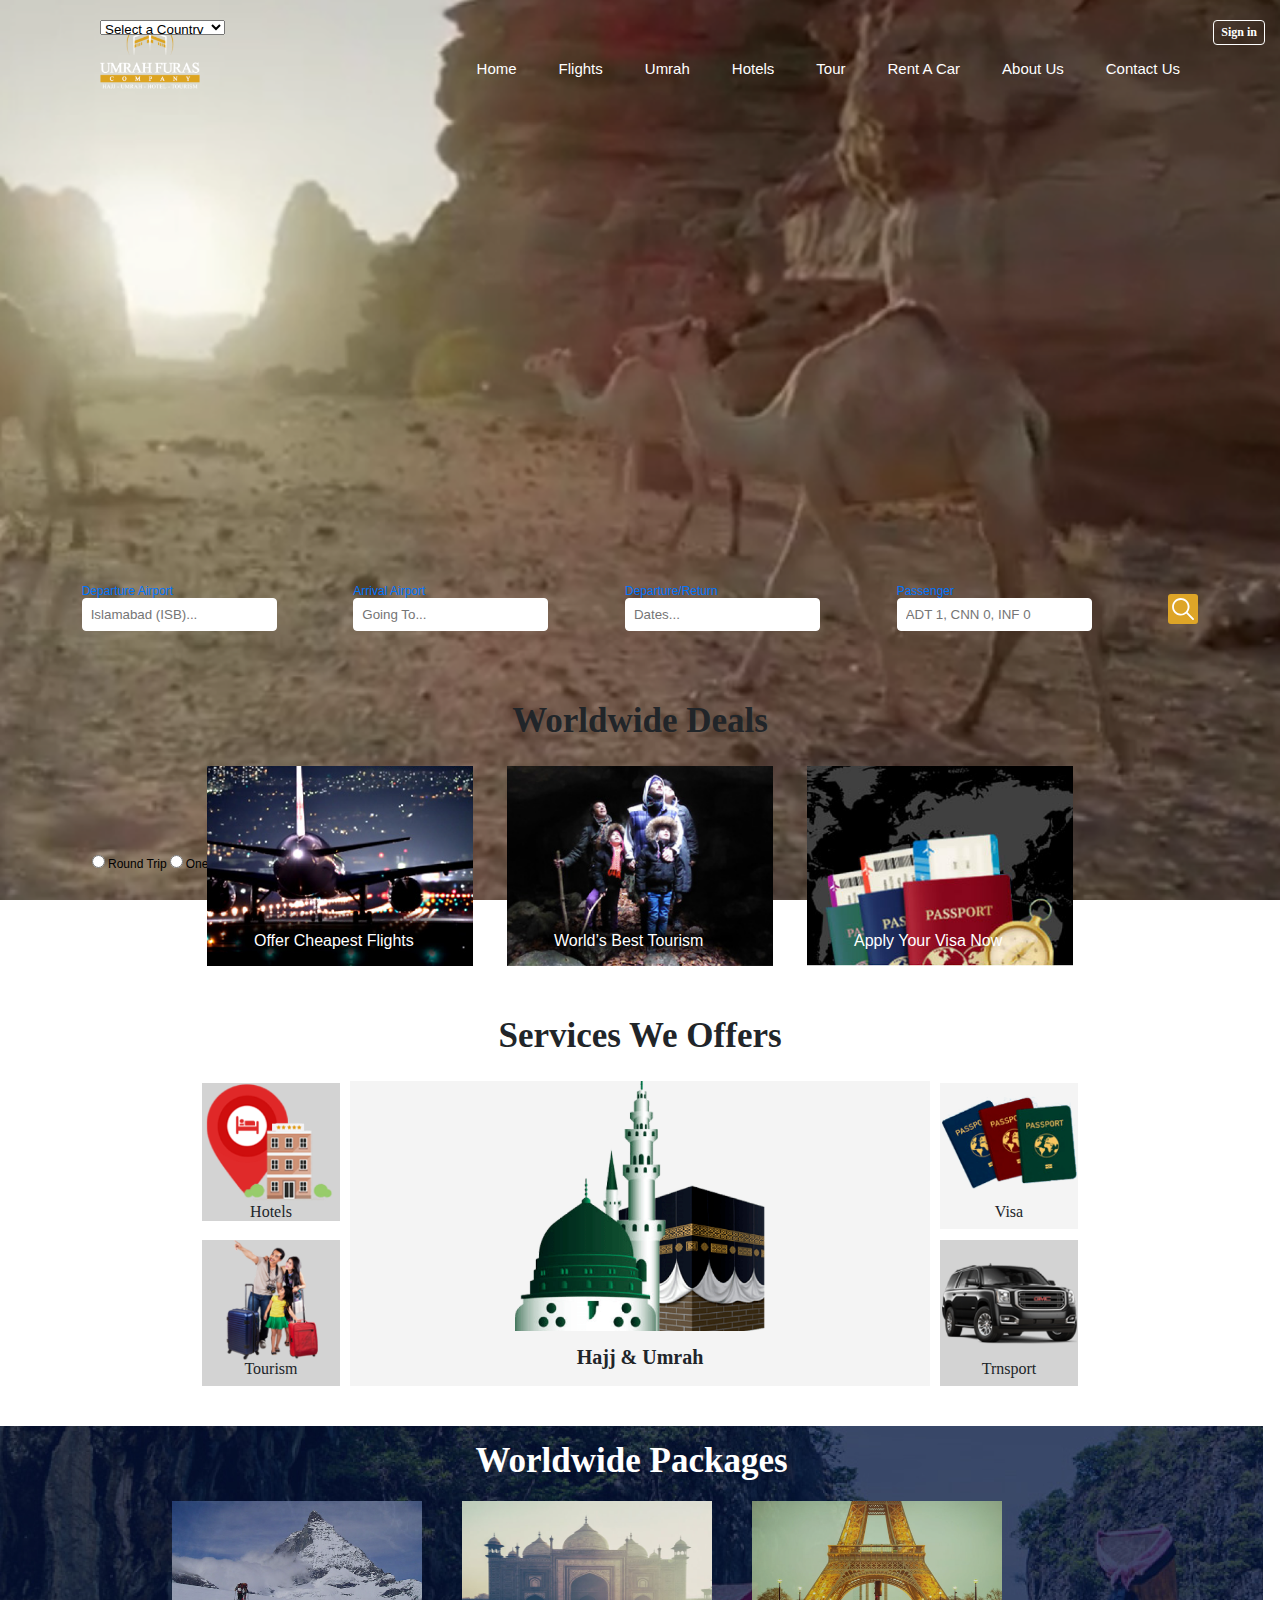
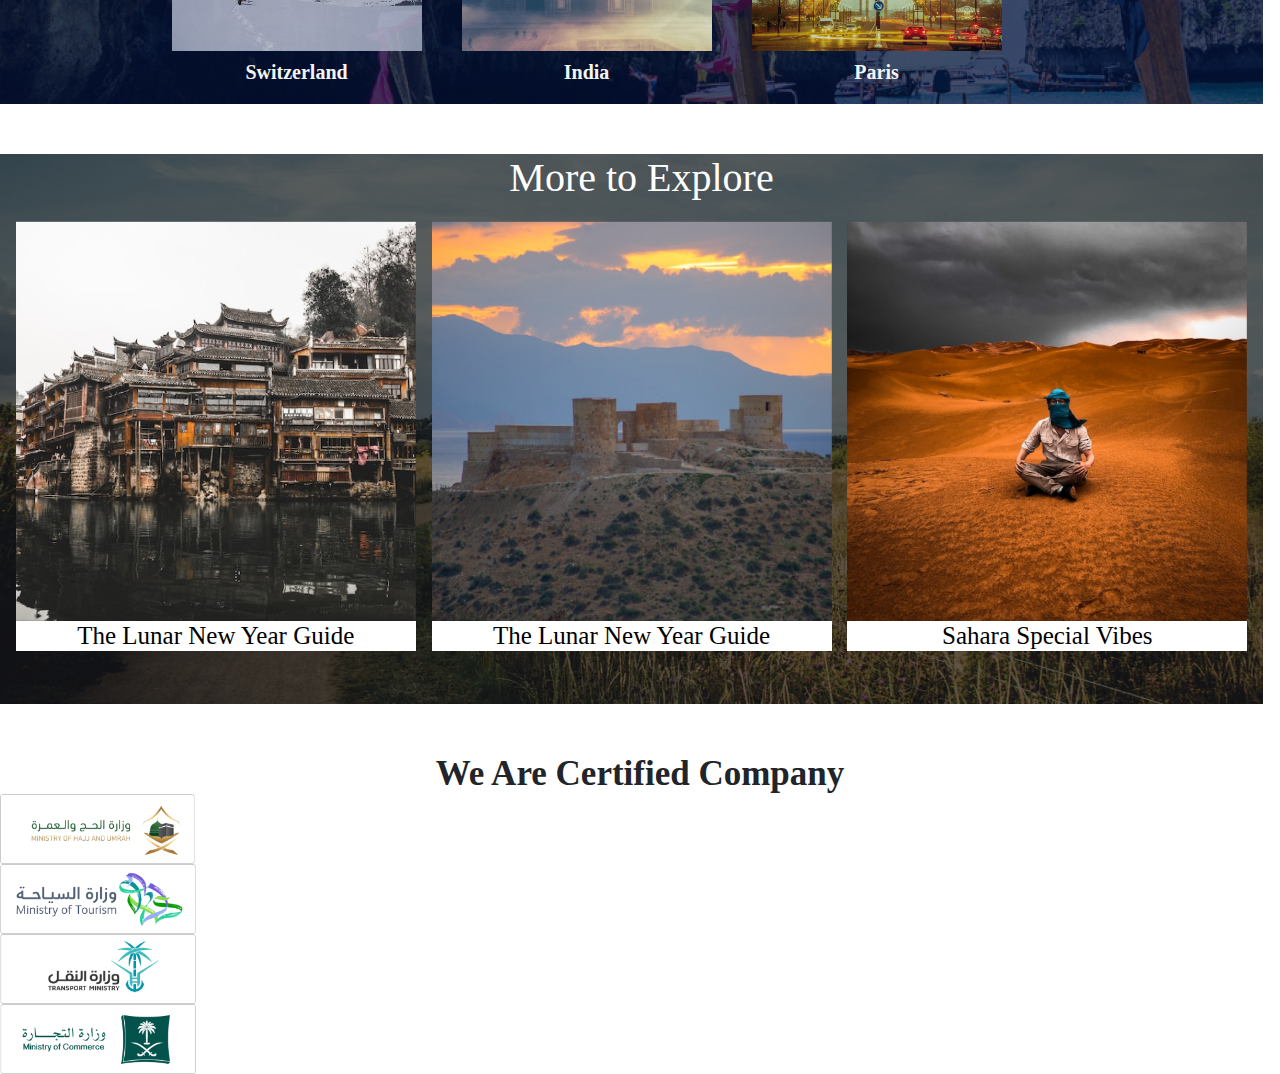
==== index.html @ eafcd5c4 "main_page" ====
<!DOCTYPE html>
<html lang="en">

<head>
    <meta charset="UTF-8">
    <meta name="viewport" content="width=device-width, initial-scale=1.0">
    <title>Umrah Project</title>
    
    <link rel="stylesheet" href="style.css">
</head>

<body>
    <!-- ########### Banner Start ############ -->
    <header class="header">
        <a href="#" class="logo"><img src="./images/logo-login-screen 1.png" alt=""></a>

        <div class="btn">
            <button type="button">Sign in</button>
        </div>

          <select id="countrySelector">
        <option value="">Select a Country</option>
        <option value="US">United States</option>
        <option value="CA">Canada</option>
        <option value="PK">Pakistan</option>
        <option value="CH">China</option>
        <option value="IND">India</option>
        <option value="SA">Saudi Arbia</option>
        <option value="NEP">Nepal</option>
        <option value="SRI">Serilanka</option>
        <option value="AS">American Samoa</option>
        <option value="AD">Andorra</option>
        <option value="AO">Angola</option>
        <option value="AI">Anguilla</option>
        <option value="AQ">Antarctica</option>
        <option value="AR">Argentina</option>
        <option value="AM">Armenia</option>
       

        <!-- Add more countries as needed -->
    </select>

    <!-- Options Select (Initially Hidden) -->


        <nav class="navbar">
            <a href="#">Contact Us</a>
            <a href="#">About Us</a>
            <a href="#">Rent A Car</a>
            <a href="#">Tour</a>
            <a href="#">Hotels</a>
            <a href="#">Umrah</a>
            <a href="#">Flights</a>
            <a href="#">Home</a>
        </nav>
          
    </header>
        <div class="search-bar">
            <input type="radio" id="Round Trip" name="fav_language" value="Round Trip">
            <label for="round trip">Round Trip</label>
            <input type="radio" id="one-way" name="fav_language" value="One-Way">
            <label for="one-way">One-Way</label><br>
        </div>

        <div class="form">
        <form>
            <div class="islamabad">
        <label for="Departure Airport">Departure Airport</label><br>
        <input type="text" id="Departure Airport" name="Islamabad (ISB)" placeholder="Islamabad (ISB)...">
    </div>

        <div class="arrival">
        <label for="Arrival Airport">Arrival Airport</label><br>
        <input type="text" id="Arrival Airport" name="Going To" placeholder="Going To...">
    </div>

        <div class="date">
        <label for="Departure/Return">Departure/Return</label><br>
        <input type="text" id="Departure/Return" name="Dates" placeholder="Dates...">
    </div>

    <div class="passenger">
        <label for="Passenger">Passenger</label><br>
        <input type="text" id="Passenger" name="ADT 1, CNN 0, INF 0" placeholder="ADT 1, CNN 0, INF 0">
    </div>

    <svg xmlns="http://www.w3.org/2000/svg" width="36" height="36" viewBox="0 0 36 36" fill="none">
        <g clip-path="url(#clip0_5_19)">
          <path d="M35.5796 33.3936L25.5676 23.2895C27.8364 20.4309 28.923 16.8116 28.6036 13.1763C28.2843 9.5411 26.5834 6.16651 23.8509 3.74696C21.1184 1.32741 17.5622 0.0469768 13.9141 0.169134C10.266 0.291291 6.80344 1.80675 4.23902 4.40366C1.67459 7.00058 0.20335 10.4814 0.12804 14.1298C0.0527302 17.7783 1.37908 21.3168 3.83416 24.0173C6.28924 26.7178 9.68628 28.3747 13.3263 28.6473C16.9662 28.9198 20.5722 27.7871 23.4023 25.4823L33.3489 35.5197C33.6303 35.8147 34.0171 35.9862 34.4247 35.9967C34.8323 36.0072 35.2274 35.8558 35.5236 35.5757C35.8188 35.2928 35.9904 34.9048 36.0008 34.4962C36.0113 34.0875 35.8599 33.6912 35.5796 33.3936ZM14.3543 25.6023C11.7478 25.6017 9.2221 24.6976 7.20758 23.0441C5.19306 21.3906 3.81431 19.09 3.30623 16.5341C2.79816 13.9783 3.19219 11.3254 4.42119 9.02748C5.6502 6.72952 7.63814 4.92866 10.0463 3.93172C12.4545 2.93478 15.134 2.80343 17.6282 3.56005C20.1224 4.31668 22.277 5.91446 23.725 8.08119C25.173 10.2479 25.8247 12.8495 25.5692 15.4428C25.3136 18.0361 24.1666 20.4605 22.3236 22.3031C21.2793 23.3524 20.0372 24.1842 18.6693 24.7505C17.3014 25.3167 15.8348 25.6063 14.3543 25.6023Z" fill="white"/>
        </g>
        <defs>
          <clipPath id="clip0_5_19">
            <rect width="36" height="36" fill="white"/>
          </clipPath>
        </defs>
      </svg>
    </form>
</div>

    </section>
    <!-- ########### Banner End ############ -->

    <!-- ########### Banner2 Start ############ -->

    <section id="banner2">
        <div class="content">
            <h1>Worldwide Deals</h1>
            <div class="roww">
                <div class="desc">
                    <img src="./images/Rectangle 8.png" alt="">
                    <h4>Offer Cheapest Flights</h4>
                </div>

                <div class="desc">
                    <img src="./images/Rectangle 10.png" alt="">
                    <h4>World’s Best Tourism</h4>
                </div>

                <div class="desc">
                    <img src="./images/Rectangle 9.png" alt="">
                    <h4>Apply Your Visa Now</h4>
                </div>
            </div>
        </div>
        
            </div>
        </div>
    </section>
<!-- ########### Banner2 Start ############ -->

<!-- ########### Services Start ############ -->
<div class="services">
        <h1>Services We Offers</h1>
        <div class="main-flex">
        <div class="images">
            <div class="pic1">
                <img src="./images/1.png" alt="">
                <p>Hotels</p>
            </div>
            <div class="pic2">
                <img src="./images/2.png" alt="">
                <p>Tourism</p>
            </div>
        </div>

        <div class="second-div">
            <img src="./images/3.png" alt="">
            <p>Hajj & Umrah</p>
        </div>
        <div class="visa">
            <div class="pic1">
                <img src="./images/4.png" alt="">
                <p>Visa</p>
            </div>
            <div class="pic5">
                <img src="./images/5.png" alt="">
                <p>Trnsport</p>
            </div>
        </div>
    </div>

<!-- ########### Services End ############ -->

<!-- ##################### Worldwide Packages ##################### -->

<section id="packages">
    <h1>Worldwide Packages</h1>
    <div class="country">
        <div class="world">
        <img src="./images/Rectangle 21.png" alt="">
        <p>Switzerland</p>
    </div>
    <div class="world">
        <img src="./images/Rectangle 22.png" alt="">
        <p>India</p>
    </div>
    <div class="world">
        <img src="./images/Rectangle 23.png" alt="">
        <p>Paris</p>
    </div>
</div>
</section>


<!-- @################## More to Explore Start ##################### -->
<section id="explore">
    <h1>More to Explore</h1>
    <div class="slide">
        <div class="slide1">
            <img src="./images/Rectangle 12.png" alt="">
            <p>The Lunar New Year Guide</p>
        </div>
        <div class="slide2">
            <img src="./images/Rectangle 13.png" alt="">
            <p>The Lunar New Year Guide</p>
        </div>
        <div class="slide3">
            <img src="./images/Rectangle 14.png" alt="">
            <p>Sahara Special Vibes</p>
        </div>
    </div>

</section>
<!-- ##################### END ############################## -->

<!-- ########################### Certified Company Start ########################### -->

<section class="company">
    <div>
        <h2>We Are Certified Company</h2>
        <div class="footer">
            <ul>
        <li><img src="./images/Rectangle 212.png" alt=""></li>
        <li><img src="./images/Rectangle 211.png" alt=""></li>
        <li><img src="./images/Rectangle 213.png" alt=""></li>
        <li><img src="./images/Rectangle 214.png" alt=""></li>
    </ul>
    </div>
    </div>
</section>

</body>

</html>
---- style.css ----
* {
    margin: 0;
    padding: 0;
    box-sizing: border-box;
    font-family: sans-serif;
}

body {
    background: url(./images/Rectangle\ 3.png) no-repeat;
    height: 100vh;
    background-size: cover;
    background-position: center;
}

.header {

    top: 0;
    left: 0;
    width: 100%;
    padding: 20px 100px;
    display: flex;
    justify-content: space-between;
    /* align-items: center; */
    z-index: 100;
}

.logo img {
    height: 70px;
    width: 100px;
    float: left;
}

.navbar a {
    font-size: 15px;
    color: #FFF;
    font-weight: 500;
    text-decoration: none;
    margin-left: 42px;
    float: right;
    margin-top: 40px;

}

.btn button {
    float: right;
    position: absolute;
    margin-left: 70%;
    margin-right: 5px;
    background: none;
    border: 1px solid white;
    color: #FFF;
    padding: 4px 7px;
    border-radius: 4px;
    cursor: pointer;
    font-family: Montserrat;
    font-size: 12px;
    font-style: normal;
    font-weight: 700;

}

.search-bar {
    position: absolute;
    text-align: center;
    top: 95%;
    left: 92px;
    font-family: Montserrat;
    font-size: 12px;
    font-style: normal;
    font-weight: 500;
    line-height: normal;
    
}


.form form {
    display: flex;
    padding-left: 5%;
    padding-inline: 5px;
    margin-top: 37%;
    justify-content: center;
    justify-content: space-evenly;

    color: #0075FF;
    font-family: Montserrat;
    font-size: 12px;
    font-style: normal;
    font-weight: 500;
    line-height: normal;
}

.form input {
    border: 1px solid #fff;
    padding: 8px 8px;
    border-radius: 4px;
}

svg {
    position: relative;
    /* margin-left: 93%; */
    margin-bottom: 5px;
    cursor: pointer;
    width: 30px;
    height: 30px;
    padding: 4px;
    border-radius: 3px;
    background: #DEA527;
    top: 10px;
}

svg:hover {
    border: 2px solid #fff;
}

.islamabad {

    flex-shrink: 0;
    padding: auto;
}

#countrySelector{
    height: 15px;
    width: auto;
    position: absolute;
    margin-right: 60px;
}


/* ########## Banner 2 Styling ############### */

.content h1 {
    text-align: center;
    color: #212529;
    font-family: Montserrat;
    font-size: 35px;
    font-style: normal;
    font-weight: 600;
    line-height: normal;
}

#banner2 {
    position: relative;
    text-align: center;
    margin-top: 70px;
    margin-bottom: 50px;
    font-size: 26px;
}

.roww {
    text-align: center;
    display: flex;
    /* justify-content: space-evenly; */
    justify-content: center;

}

.desc {
    display: flex;
    /* margin-top: 10px; */
    margin-top: 25px;
    width: 300px;
    height: 200px;
}

.desc h4 {
    position: absolute;
    margin-left: 4rem;
    font-size: 16px;
    color: white;
    margin-top: 13%;
    font-weight: 500;
}

/* ########## Banner 2 Styling  END ############### */

/* <!-- ########### Services Start ############ --> */

.services h1 {
    text-align: center;
    color: #212529;
    font-family: Montserrat;
    font-size: 35px;
    font-style: normal;
    font-weight: 600;
    line-height: normal;
}

.images {
    /* display: flex; */
    flex-direction: column;
    margin-left: 10%;
    margin-top: 5px;
    width: 148px;

}

.visa {
    /* display: flex; */
    flex-direction: column;
    margin-right: 10%;
    margin-top: 8px;

    width: 148px;
}

.visa .pic1 {
    background: #F4F4F4;
    margin-left: 10px;
    margin-top: 19px;
}

.visa .pic1 p {
    text-align: center;
    color: #212529;
    font-family: Montserrat;
    font-size: 16px;
    font-style: normal;
    font-weight: 500;
    line-height: normal;
    padding-bottom: 8px;
}

.visa .pic2 p {
    text-align: center;
}


.images .pic1 {
    background: url(<path-to-image>), lightgray 50% / cover no-repeat;
    margin-top: 22px;
    margin-right: 10px;
}

.images .pic1 p {
    text-align: center;
    color: #212529;
    font-family: Montserrat;
    font-size: 16px;
    font-style: normal;
    font-weight: 500;
    line-height: normal;
    /* padding-bottom: 8px; */
}

.pic1 img {
    justify-content: center;
    width: 135px;
    height: 120px;
    /* margin-left: 20%; */

}

.pic2 {
    background: url(<path-to-image>), lightgray 50% / cover no-repeat;
    margin-top: 13%;
    margin-right: 10px;
}

.pic5 {
    background: url(<path-to-image>), lightgray 50% / cover no-repeat;
    margin-top: 8%;
    margin-left: 10px;
}

.pic5 img {
    justify-content: center;
    width: 135px;
    height: 120px;
}

.pic5 p {
    text-align: center;
    padding-bottom: 5px;
    color: #212529;
    font-family: Montserrat;
    font-size: 16px;
    font-style: normal;
    font-weight: 500;
    line-height: normal;
    padding-bottom: 8px;
}

.images .pic2 p {
    text-align: center;
    color: #212529;
    font-family: Montserrat;
    font-size: 16px;
    font-style: normal;
    font-weight: 500;
    line-height: normal;
    padding-bottom: 8px;
}

.pic2 img {
    justify-content: center;
    width: 135px;
    height: 120px;
    margin-top: 10%;
}

.main-flex {
    display: flex;
    justify-content: center;
}

.second-div {
    background: #F4F4F4;
    width: 580px;
    height: 305px;
    margin-top: 25px;
}

.second-div img {
    width: 250px;
    height: 250px;

}

.second-div p {
    color: #212529;
    font-family: Montserrat;
    font-size: 20px;
    font-style: normal;
    font-weight: 700;
    line-height: normal;
    text-align: center;
    padding-top: 15px;
}

/* <!-- ########### Services End ############ --> */



#packages {
    background: url(./images/package-world-wide-3\ 1.png);
    color: #F4F4F4;
    width: 1263px;
    margin-top: 40px;
}

#packages h1 {
    padding-top: 15px;
    color: #FFF;
    font-family: Montserrat;
    font-size: 35px;
    font-style: normal;
    font-weight: 600;
    line-height: normal;
}

.country {
    display: flex;
    align-items: center;
    padding-left: 12%;
}

.world {
    margin: 20px;

}

.world img {
    width: 250px;
    height: 150px;
    justify-content: space-evenly;
    justify-content: center;
    transition: 1s;
}

.world img:hover {
    cursor: pointer;
    transform: scale(1.3);
    z-index: 2;
}

img {
    display: block;
    margin: 0 auto;
}

.world p {
    text-align: center;
    font-family: Montserrat;
    font-size: 20px;
    font-style: normal;
    font-weight: 600;
    line-height: normal;
    padding-top: 10px;
}

/* <!-- @################## More to Explore Start ##################### --> */

#explore {
    background: url(./images/Rectangle\ 11.png) no-repeat;
    background-size: cover;
    width: 1263px;
    height: 550px;
    margin-top: 50px;
    justify-content: space-between;
    align-items: center;
    /* position: absolute; */
}

#explore h1 {
    margin-left: 20px;
    color: #FFF;
    text-align: center;
    font-family: Poppins;
    font-size: 40px;
    font-style: normal;
    font-weight: 500;
    line-height: normal;

}

.slide {
    display: flex;
    justify-content: space-evenly;
    margin-top: 20PX;
}

.slide p {
    color: #000;
    text-align: center;
    text-align: center;
    font-family: Poppins;
    font-size: 25px;
    font-style: normal;
    font-weight: 500;
    line-height: normal;
    border: 1px solid #FFF;
    background: #FFF;
}

.slide1 img {
    width: 400px;
    height: 400px;
}

.slide2 img {
    width: 400px;
    height: 400px;
}

.slide3 img {
    width: 400px;
    height: 400px;
}

/* #################### END ################ */

/* <!-- ############# Certified Company Start styling ################ --> */

.company h2 {
    text-align: center;
    padding-top: 50px;
    color: #212529;
    font-family: Montserrat;
    font-size: 35px;
    font-style: normal;
    font-weight: 600;
    line-height: normal;
}

.footer li{
    display: flex;
   justify-content: space-between;
    width: 80px;
    height: 70px;
}

.footer ul{
    list-style: none; 
    padding: 0; 
    margin: 0;
}

/* git add .
   git commit -m "main_page"
   git push -u origin umair
*/
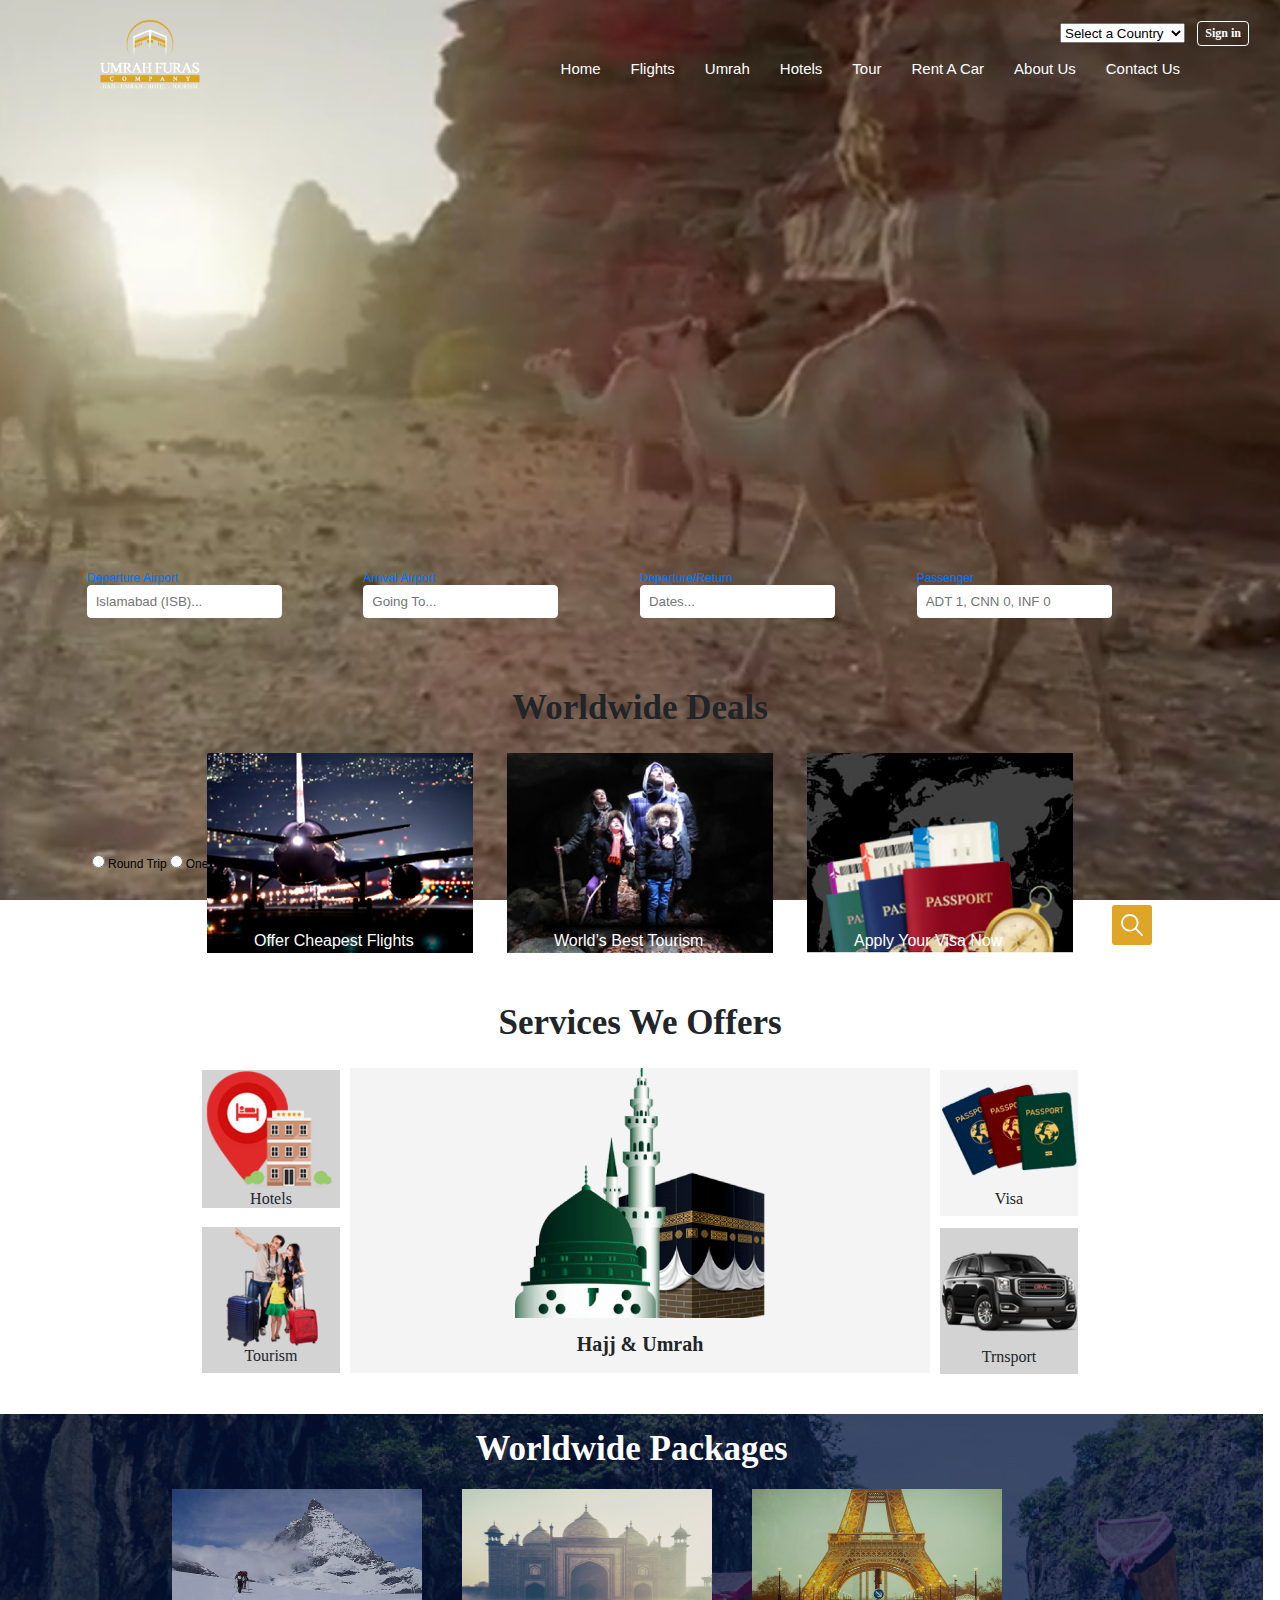
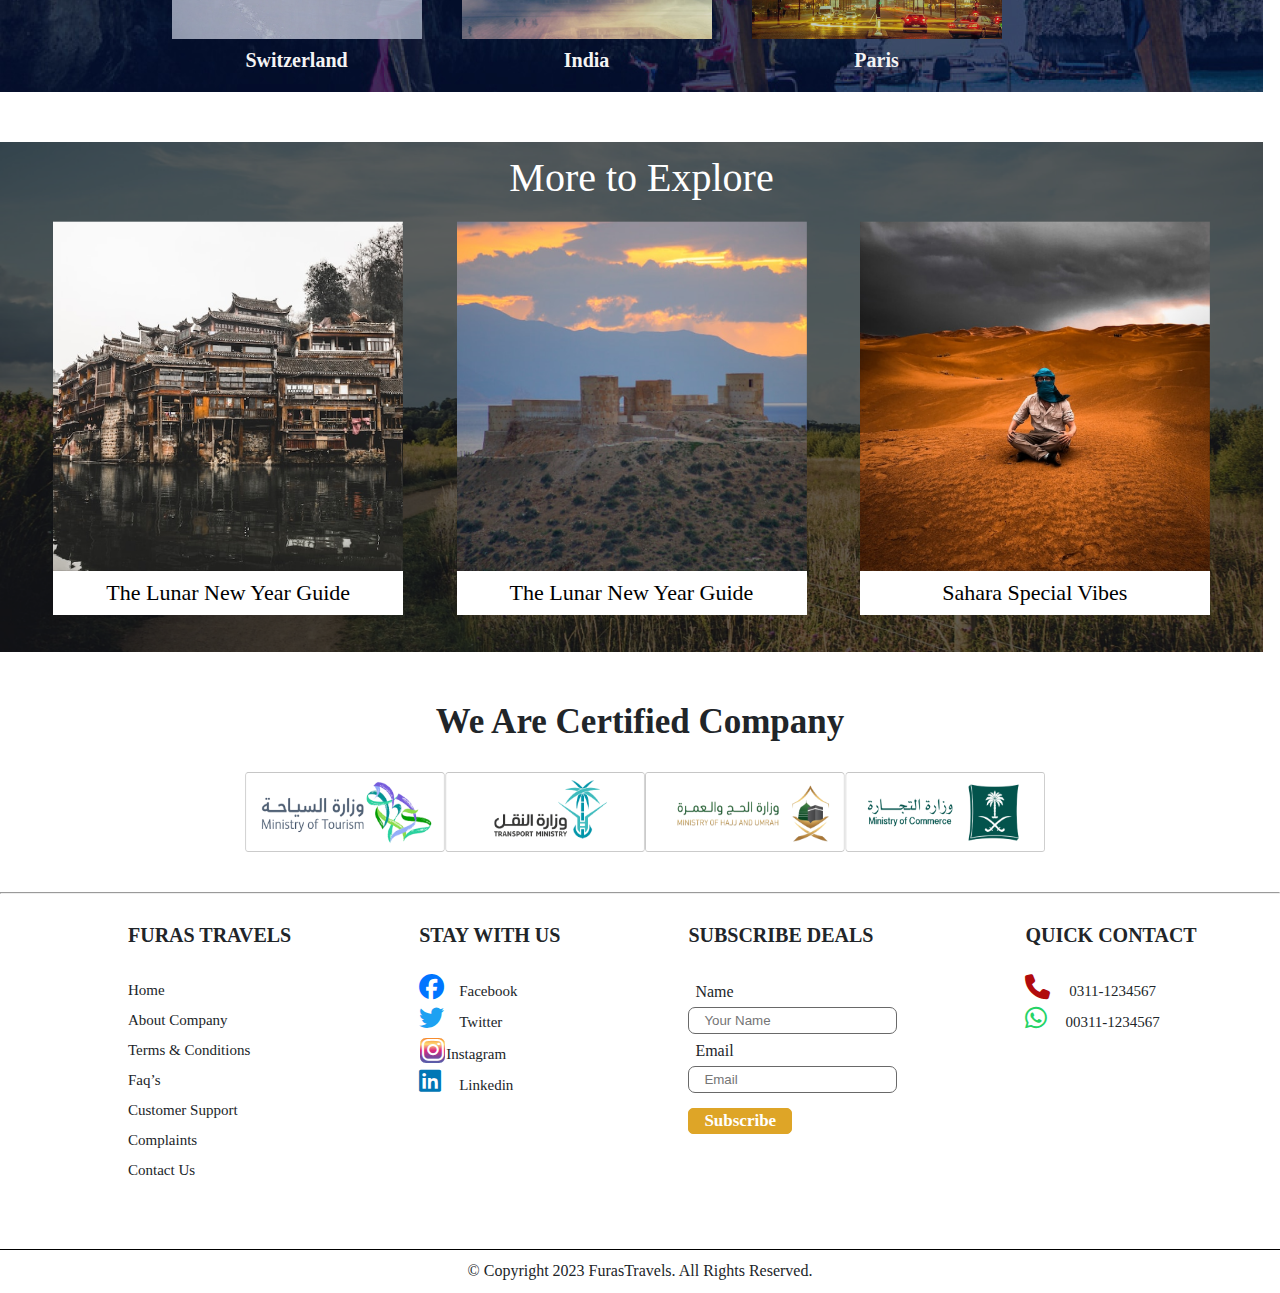
==== commit 63be7f14: "footer_section" ====
--- a/index.html
+++ b/index.html
@@ -5,7 +5,7 @@
     <meta charset="UTF-8">
     <meta name="viewport" content="width=device-width, initial-scale=1.0">
     <title>Umrah Project</title>
-    
+    <link rel="stylesheet" href="https://cdnjs.cloudflare.com/ajax/libs/font-awesome/6.4.2/css/all.min.css">
     <link rel="stylesheet" href="style.css">
 </head>
 
@@ -13,10 +13,13 @@
     <!-- ########### Banner Start ############ -->
     <header class="header">
         <a href="#" class="logo"><img src="./images/logo-login-screen 1.png" alt=""></a>
-
-        <div class="btn">
-            <button type="button">Sign in</button>
-        </div>
+        <form action="./login-page.html">
+            <div class="btn" >
+                <button type="click here">Sign in</button>
+                
+            </div>
+        </form>
+       
 
           <select id="countrySelector">
         <option value="">Select a Country</option>
@@ -83,7 +86,7 @@
         <label for="Passenger">Passenger</label><br>
         <input type="text" id="Passenger" name="ADT 1, CNN 0, INF 0" placeholder="ADT 1, CNN 0, INF 0">
     </div>
-
+    <div class="search-icon">
     <svg xmlns="http://www.w3.org/2000/svg" width="36" height="36" viewBox="0 0 36 36" fill="none">
         <g clip-path="url(#clip0_5_19)">
           <path d="M35.5796 33.3936L25.5676 23.2895C27.8364 20.4309 28.923 16.8116 28.6036 13.1763C28.2843 9.5411 26.5834 6.16651 23.8509 3.74696C21.1184 1.32741 17.5622 0.0469768 13.9141 0.169134C10.266 0.291291 6.80344 1.80675 4.23902 4.40366C1.67459 7.00058 0.20335 10.4814 0.12804 14.1298C0.0527302 17.7783 1.37908 21.3168 3.83416 24.0173C6.28924 26.7178 9.68628 28.3747 13.3263 28.6473C16.9662 28.9198 20.5722 27.7871 23.4023 25.4823L33.3489 35.5197C33.6303 35.8147 34.0171 35.9862 34.4247 35.9967C34.8323 36.0072 35.2274 35.8558 35.5236 35.5757C35.8188 35.2928 35.9904 34.9048 36.0008 34.4962C36.0113 34.0875 35.8599 33.6912 35.5796 33.3936ZM14.3543 25.6023C11.7478 25.6017 9.2221 24.6976 7.20758 23.0441C5.19306 21.3906 3.81431 19.09 3.30623 16.5341C2.79816 13.9783 3.19219 11.3254 4.42119 9.02748C5.6502 6.72952 7.63814 4.92866 10.0463 3.93172C12.4545 2.93478 15.134 2.80343 17.6282 3.56005C20.1224 4.31668 22.277 5.91446 23.725 8.08119C25.173 10.2479 25.8247 12.8495 25.5692 15.4428C25.3136 18.0361 24.1666 20.4605 22.3236 22.3031C21.2793 23.3524 20.0372 24.1842 18.6693 24.7505C17.3014 25.3167 15.8348 25.6063 14.3543 25.6023Z" fill="white"/>
@@ -94,6 +97,7 @@
           </clipPath>
         </defs>
       </svg>
+    </div>
     </form>
 </div>
 
@@ -210,14 +214,61 @@
         <h2>We Are Certified Company</h2>
         <div class="footer">
             <ul>
-        <li><img src="./images/Rectangle 212.png" alt=""></li>
-        <li><img src="./images/Rectangle 211.png" alt=""></li>
-        <li><img src="./images/Rectangle 213.png" alt=""></li>
+                <li><img src="./images/Rectangle 211.png" alt=""></li>
+                <li><img src="./images/Rectangle 213.png" alt=""></li>
+                <li><img src="./images/Rectangle 212.png" alt=""></li>
         <li><img src="./images/Rectangle 214.png" alt=""></li>
     </ul>
     </div>
     </div>
+
+    <hr>
+    <div class="furas-travel">
+    <div class="footer-data">
+        <h4>FURAS TRAVELS</h4>
+        <br>
+        <li>Home</li>
+        <li>About Company</li>
+        <li>Terms & Conditions</li>
+        <li>Faq’s</li>
+        <li>Customer Support</li>
+        <li>Complaints</li>
+        <li>Contact Us</li>
+    </div>
+
+    <div class="footer-data">
+        <h4>STAY WITH US</h4>
+        <br>
+        <ul>
+        <li><i class="fa-brands fa-facebook"></i>Facebook</li>
+        <li><i class="fa-brands fa-twitter"></i>Twitter</li>
+        <li><i class="fa-brands fa-instagram"></i>Instagram</li>
+        <li><i class="fa-brands fa-linkedin"></i>Linkedin</li>
+    </ul>
+    </div>
+
+    <div class="footer-data">
+        <h4>SUBSCRIBE DEALS</h4>
+        <br>
+        <label for="Name">Name</label><br>
+        <input type="text" id="Name" name="Your Name"  placeholder="Your Name"><br>
+        <label for="Email">Email</label><br>
+        <input type="text" id="Email" name="Email" placeholder="Email">
+        <br>
+        <button type="button">Subscribe</button>
+    </div>
+
+    <div class="footer-data">
+        <h4>QUICK CONTACT</h4>
+        <br>
+        <li><i class="fa-solid fa-phone"></i> 0311-1234567</li>
+        <li><i class="fa-brands fa-whatsapp"></i>00311-1234567</li>
+       
+    </div>
+</div>
 </section>
+<div class="copyright">© Copyright 2023 FurasTravels. All Rights Reserved.</div>
+<p></p>
 
 </body>
 
--- a/style.css
+++ b/style.css
@@ -27,15 +27,17 @@
 .logo img {
     height: 70px;
     width: 100px;
-    float: left;
+
+
 }
 
 .navbar a {
+
     font-size: 15px;
     color: #FFF;
     font-weight: 500;
     text-decoration: none;
-    margin-left: 42px;
+    margin-left: 30px;
     float: right;
     margin-top: 40px;
 
@@ -44,7 +46,8 @@
 .btn button {
     float: right;
     position: absolute;
-    margin-left: 70%;
+    margin-top: 1px;
+    margin-left: 65%;
     margin-right: 5px;
     background: none;
     border: 1px solid white;
@@ -59,6 +62,10 @@
 
 }
 
+.btn:hover{
+    
+}
+
 .search-bar {
     position: absolute;
     text-align: center;
@@ -69,7 +76,7 @@
     font-style: normal;
     font-weight: 500;
     line-height: normal;
-    
+
 }
 
 
@@ -77,7 +84,7 @@
     display: flex;
     padding-left: 5%;
     padding-inline: 5px;
-    margin-top: 37%;
+    margin-top: 36%;
     justify-content: center;
     justify-content: space-evenly;
 
@@ -87,6 +94,7 @@
     font-style: normal;
     font-weight: 500;
     line-height: normal;
+
 }
 
 .form input {
@@ -95,17 +103,16 @@
     border-radius: 4px;
 }
 
-svg {
-    position: relative;
-    /* margin-left: 93%; */
-    margin-bottom: 5px;
+.search-icon svg {
+    position: absolute;
     cursor: pointer;
-    width: 30px;
-    height: 30px;
-    padding: 4px;
+    width: 40px;
+    height: 40px;
     border-radius: 3px;
     background: #DEA527;
-    top: 10px;
+    padding: 9px 9px 9px 9px;
+    top: 100.5%;
+    right: 10%;
 }
 
 svg:hover {
@@ -118,11 +125,12 @@
     padding: auto;
 }
 
-#countrySelector{
-    height: 15px;
+#countrySelector {
+    height: 20px;
     width: auto;
     position: absolute;
-    margin-right: 60px;
+    margin-left: 75%;
+    margin-top: 3px;
 }
 
 
@@ -167,7 +175,7 @@
     margin-left: 4rem;
     font-size: 16px;
     color: white;
-    margin-top: 13%;
+    margin-top: 14%;
     font-weight: 500;
 }
 
@@ -364,6 +372,7 @@
     height: 150px;
     justify-content: space-evenly;
     justify-content: center;
+
     transition: 1s;
 }
 
@@ -376,6 +385,7 @@
 img {
     display: block;
     margin: 0 auto;
+
 }
 
 .world p {
@@ -386,6 +396,7 @@
     font-weight: 600;
     line-height: normal;
     padding-top: 10px;
+    z-index: 5;
 }
 
 /* <!-- @################## More to Explore Start ##################### --> */
@@ -394,11 +405,10 @@
     background: url(./images/Rectangle\ 11.png) no-repeat;
     background-size: cover;
     width: 1263px;
-    height: 550px;
+    height: 510px;
     margin-top: 50px;
     justify-content: space-between;
     align-items: center;
-    /* position: absolute; */
 }
 
 #explore h1 {
@@ -410,6 +420,7 @@
     font-style: normal;
     font-weight: 500;
     line-height: normal;
+    padding-top: 12px;
 
 }
 
@@ -424,27 +435,28 @@
     text-align: center;
     text-align: center;
     font-family: Poppins;
-    font-size: 25px;
+    font-size: 22px;
     font-style: normal;
     font-weight: 500;
     line-height: normal;
     border: 1px solid #FFF;
     background: #FFF;
+    padding: 8px;
 }
 
 .slide1 img {
-    width: 400px;
-    height: 400px;
+    width: 350px;
+    height: 350px;
 }
 
 .slide2 img {
-    width: 400px;
-    height: 400px;
+    width: 350px;
+    height: 350px;
 }
 
 .slide3 img {
-    width: 400px;
-    height: 400px;
+    width: 350px;
+    height: 350px;
 }
 
 /* #################### END ################ */
@@ -462,18 +474,167 @@
     line-height: normal;
 }
 
-.footer li{
-    display: flex;
-   justify-content: space-between;
-    width: 80px;
-    height: 70px;
-}
-
-.footer ul{
-    list-style: none; 
-    padding: 0; 
-    margin: 0;
-}
+.footer img {
+    /* display: flex; */
+    justify-items: start;
+    width: 200px;
+    height: 80px;
+    margin-top: 20px;
+    margin-bottom: 30px;
+}
+
+.footer ul {
+    display: flex;
+    list-style: none;
+    justify-content: center;
+    padding-left: 10px;
+    margin: 10px 0;
+    /* border-bottom: 1px solid gray; */
+}
+
+hr {
+    /* width: 940px; */
+    height: 2px;
+    background: #808080;
+    align-items: center;
+   
+
+}
+
+.furas-travel {
+    display: flex;
+
+}
+
+.footer-data {
+    margin-left: 10%;
+
+}
+
+.furas-travel h4 {
+    color: #212529;
+    font-family: Montserrat;
+    font-size: 20px;
+    font-style: normal;
+    font-weight: 600;
+    line-height: normal;
+    padding-top: 30px;
+}
+
+.furas-travel li {
+    color: #212529;
+    font-family: Montserrat;
+    font-size: 15px;
+    font-style: none;
+    font-weight: 400;
+    line-height: 30px;
+    list-style: none;
+}
+
+.footer-data {
+    color: #212529;
+    font-family: Montserrat;
+    font-size: 25px;
+    font-style: normal;
+    font-weight: 400;
+    line-height: normal;
+
+}
+
+.footer-data label {
+    color: #212529;
+    font-family: Montserrat;
+    font-size: 16px;
+    font-style: normal;
+    font-weight: 400;
+    line-height: normal;
+    margin-left: 7px;
+}
+
+.footer-data input {
+    border-radius: 7px;
+    border: 1px solid #696969;
+    padding: 5px 15px;
+
+
+}
+
+.fa-brands {
+    /* padding: 20px; */
+    font-size: 25px;
+    width: 40px;
+    /* text-align: center; */
+    text-decoration: none;
+
+}
+
+.fa-solid {
+    font-size: 25px;
+    width: 40px;
+    text-decoration: none;
+}
+
+.fa-whatsapp {
+    color: #25D366;
+}
+
+.fa-facebook {
+    color: #0075FF;
+}
+
+.fa-twitter {
+    color: #1DA1F2;
+}
+
+.fa-linkedin {
+    background: linear-gradient();
+    color: #0077B5;
+    border-radius: 5px;
+}
+
+.fa-instagram {
+    border: 1px solid #FFF;
+    background: linear-gradient(#F68527, #FEDA79, #DD297B, #7B449A, #5660AB);
+    width: 27px;
+    /* padding: 2px 2px 2px 3px; */
+    border-radius: 7px;
+    color: #FFF;
+    text-align: center;
+}
+
+button {
+    margin-top: 15px;
+    border: 1px solid #DEA527;
+    border-radius: 5px;
+    background: #DEA527;
+    padding: 2px 15px;
+    color: #FFF;
+    font-family: Montserrat;
+    font-size: 17px;
+    font-style: normal;
+    font-weight: 600;
+    line-height: normal;
+}
+
+.fa-phone {
+    color: #B10B0D;
+}
+
+.copyright {
+    text-align: center;
+    color: #212529;
+    font-family: Montserrat;
+    font-size: 16px;
+    font-style: normal;
+    font-weight: 400;
+    line-height: normal;
+    margin-top: 5%;
+    padding-bottom: 1%;
+    padding-top: 1%;
+    border-top: 1px solid #000;
+}
+
+
 
 /* git add .
    git commit -m "main_page"
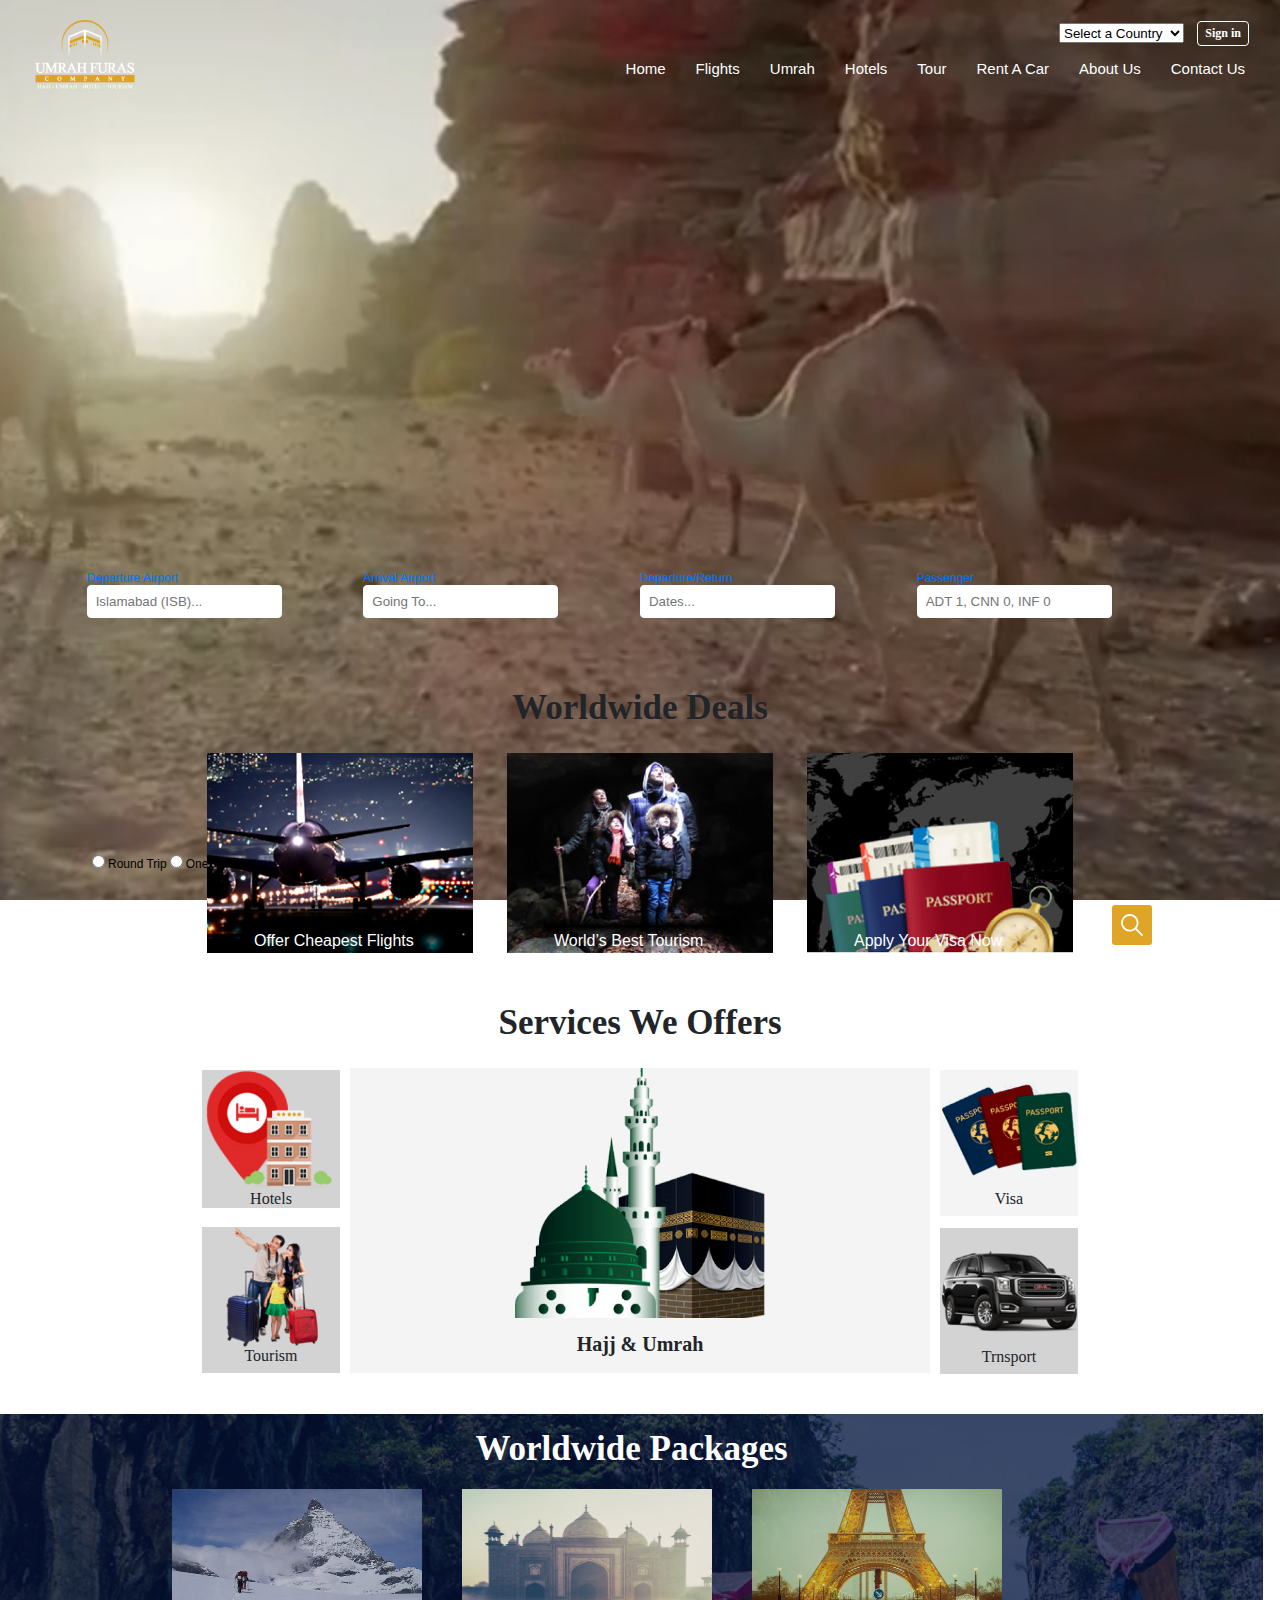
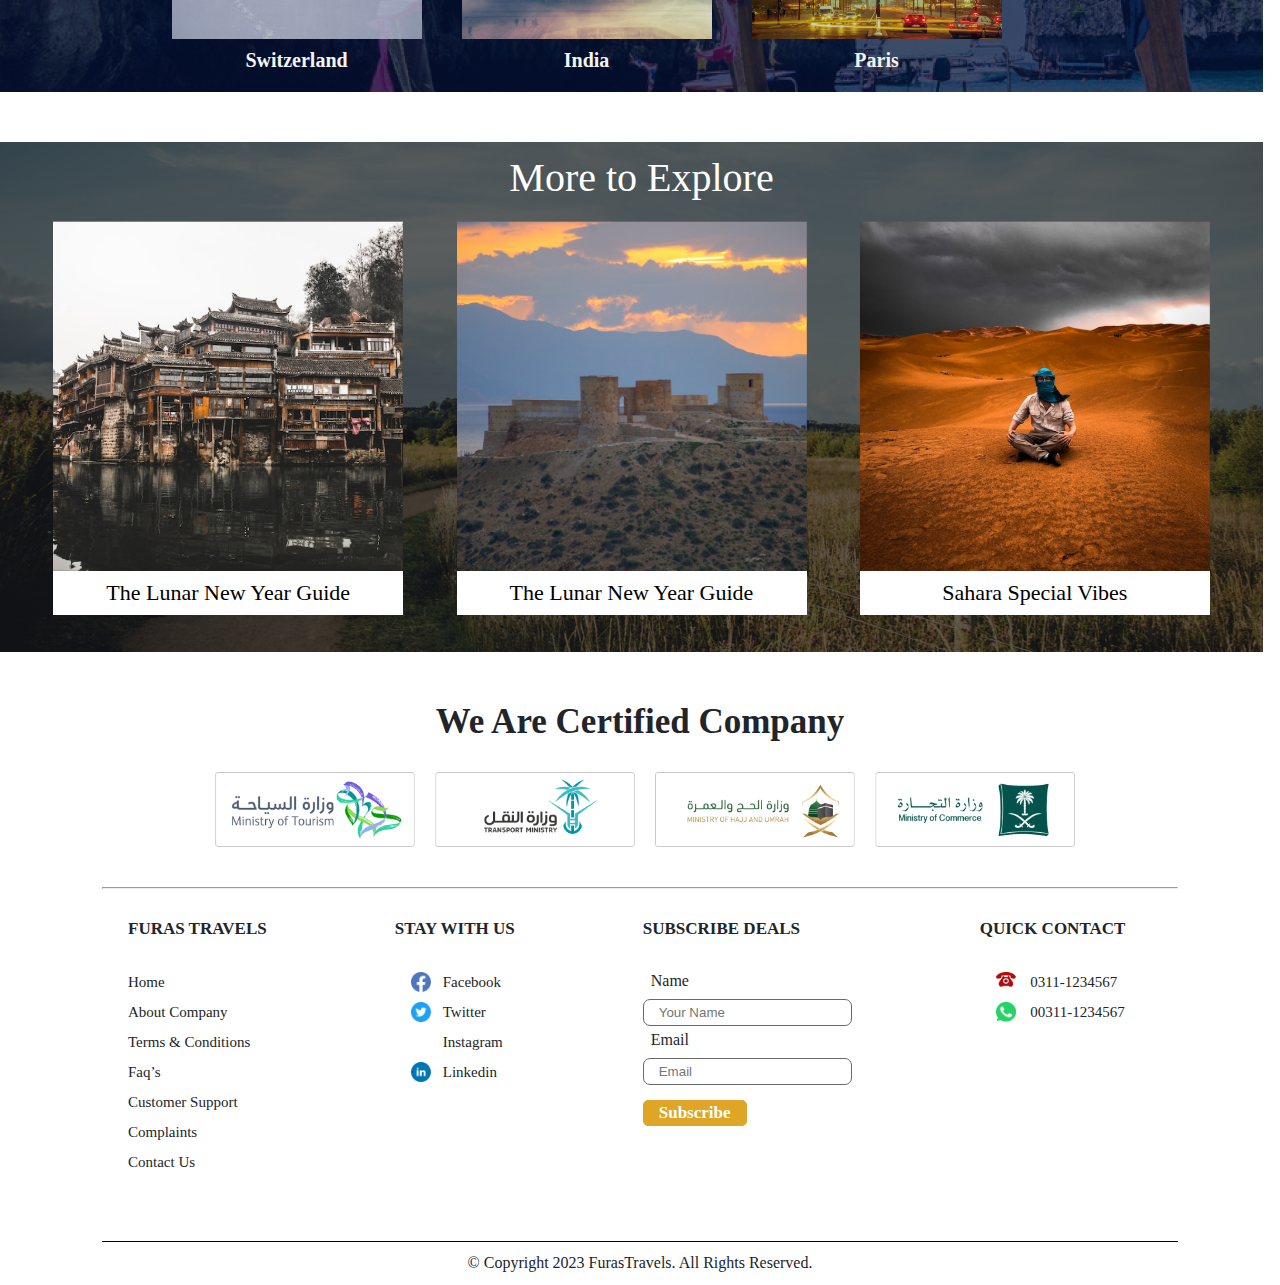
==== commit 11dfece7: "changes_page" ====
--- a/index.html
+++ b/index.html
@@ -240,10 +240,10 @@
         <h4>STAY WITH US</h4>
         <br>
         <ul>
-        <li><i class="fa-brands fa-facebook"></i>Facebook</li>
-        <li><i class="fa-brands fa-twitter"></i>Twitter</li>
-        <li><i class="fa-brands fa-instagram"></i>Instagram</li>
-        <li><i class="fa-brands fa-linkedin"></i>Linkedin</li>
+        <li><img src="./images/Group.png" alt=""></i>Facebook</li>
+        <li><img src="./images/Group (1).png" alt=""></i>Twitter</li>
+        <li><img src="./images/frame.png" alt=""></i>Instagram</li>
+        <li><img src="./images/Group (2).png" alt=""></i>Linkedin</li>
     </ul>
     </div>
 
@@ -261,8 +261,8 @@
     <div class="footer-data">
         <h4>QUICK CONTACT</h4>
         <br>
-        <li><i class="fa-solid fa-phone"></i> 0311-1234567</li>
-        <li><i class="fa-brands fa-whatsapp"></i>00311-1234567</li>
+        <li><img src="./images/Group 449.png" alt=""> 0311-1234567</li>
+        <li><img src="./images/Group 450.png" alt=""></i>00311-1234567</li>
        
     </div>
 </div>
--- a/style.css
+++ b/style.css
@@ -13,11 +13,10 @@
 }
 
 .header {
-
     top: 0;
     left: 0;
     width: 100%;
-    padding: 20px 100px;
+    padding: 20px 35px;
     display: flex;
     justify-content: space-between;
     /* align-items: center; */
@@ -129,7 +128,7 @@
     height: 20px;
     width: auto;
     position: absolute;
-    margin-left: 75%;
+    margin-left: 80%;
     margin-top: 3px;
 }
 
@@ -477,10 +476,11 @@
 .footer img {
     /* display: flex; */
     justify-items: start;
-    width: 200px;
-    height: 80px;
+    width: 220px;
+    height: 75px;
     margin-top: 20px;
     margin-bottom: 30px;
+    padding: 0px 10px;
 }
 
 .footer ul {
@@ -497,6 +497,8 @@
     height: 2px;
     background: #808080;
     align-items: center;
+    margin-right: 8%;
+    margin-left: 8%; 
    
 
 }
@@ -514,7 +516,7 @@
 .furas-travel h4 {
     color: #212529;
     font-family: Montserrat;
-    font-size: 20px;
+    font-size: 17px;
     font-style: normal;
     font-weight: 600;
     line-height: normal;
@@ -548,7 +550,9 @@
     font-style: normal;
     font-weight: 400;
     line-height: normal;
-    margin-left: 7px;
+    margin-left: 8px;
+    position: absolute;
+    margin-top: 5px;
 }
 
 .footer-data input {
@@ -556,50 +560,6 @@
     border: 1px solid #696969;
     padding: 5px 15px;
 
-
-}
-
-.fa-brands {
-    /* padding: 20px; */
-    font-size: 25px;
-    width: 40px;
-    /* text-align: center; */
-    text-decoration: none;
-
-}
-
-.fa-solid {
-    font-size: 25px;
-    width: 40px;
-    text-decoration: none;
-}
-
-.fa-whatsapp {
-    color: #25D366;
-}
-
-.fa-facebook {
-    color: #0075FF;
-}
-
-.fa-twitter {
-    color: #1DA1F2;
-}
-
-.fa-linkedin {
-    background: linear-gradient();
-    color: #0077B5;
-    border-radius: 5px;
-}
-
-.fa-instagram {
-    border: 1px solid #FFF;
-    background: linear-gradient(#F68527, #FEDA79, #DD297B, #7B449A, #5660AB);
-    width: 27px;
-    /* padding: 2px 2px 2px 3px; */
-    border-radius: 7px;
-    color: #FFF;
-    text-align: center;
 }
 
 button {
@@ -616,9 +576,15 @@
     line-height: normal;
 }
 
-.fa-phone {
-    color: #B10B0D;
-}
+.footer-data img{
+    width: 20px;
+    float: left;
+    padding-top: 5px;
+    margin-left: 16px;
+    position: relative;
+    margin-right: 10%;
+}
+
 
 .copyright {
     text-align: center;
@@ -632,6 +598,8 @@
     padding-bottom: 1%;
     padding-top: 1%;
     border-top: 1px solid #000;
+    margin-right: 8%;
+    margin-left: 8%;
 }
 
 
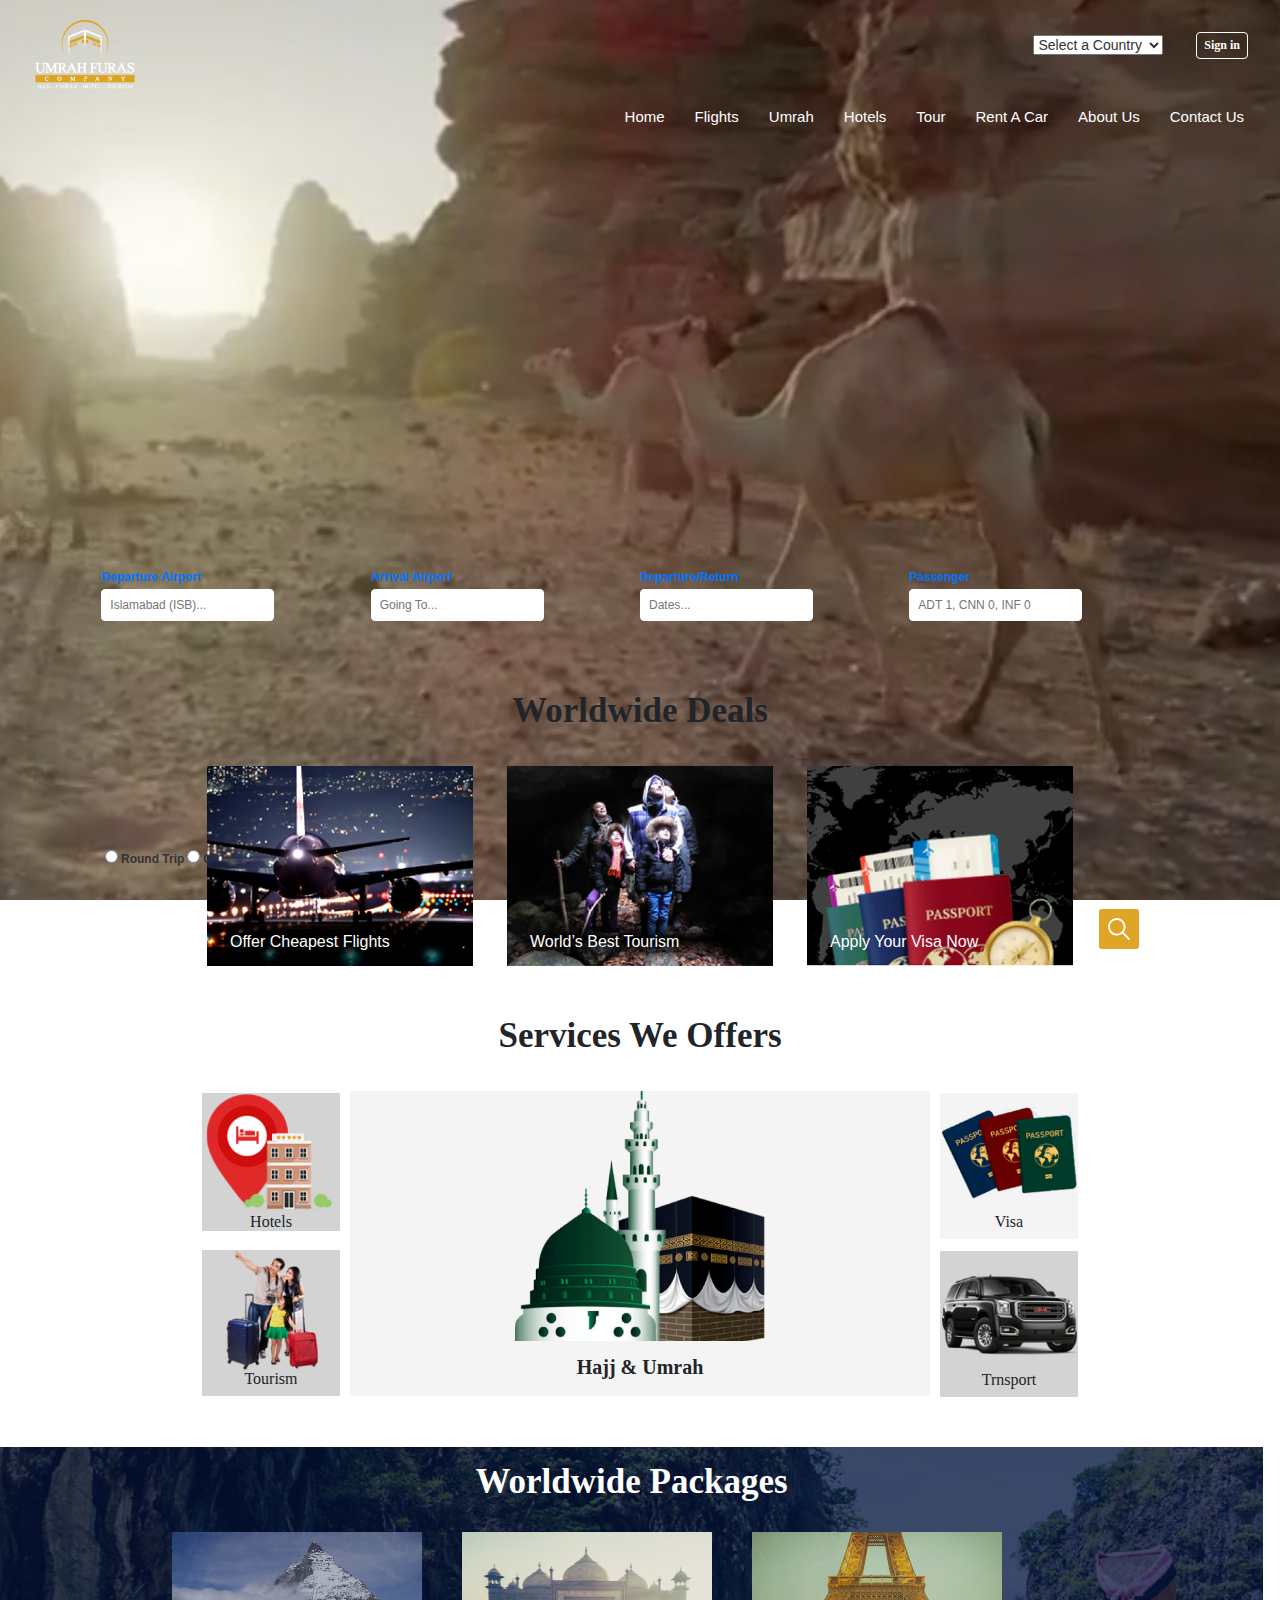
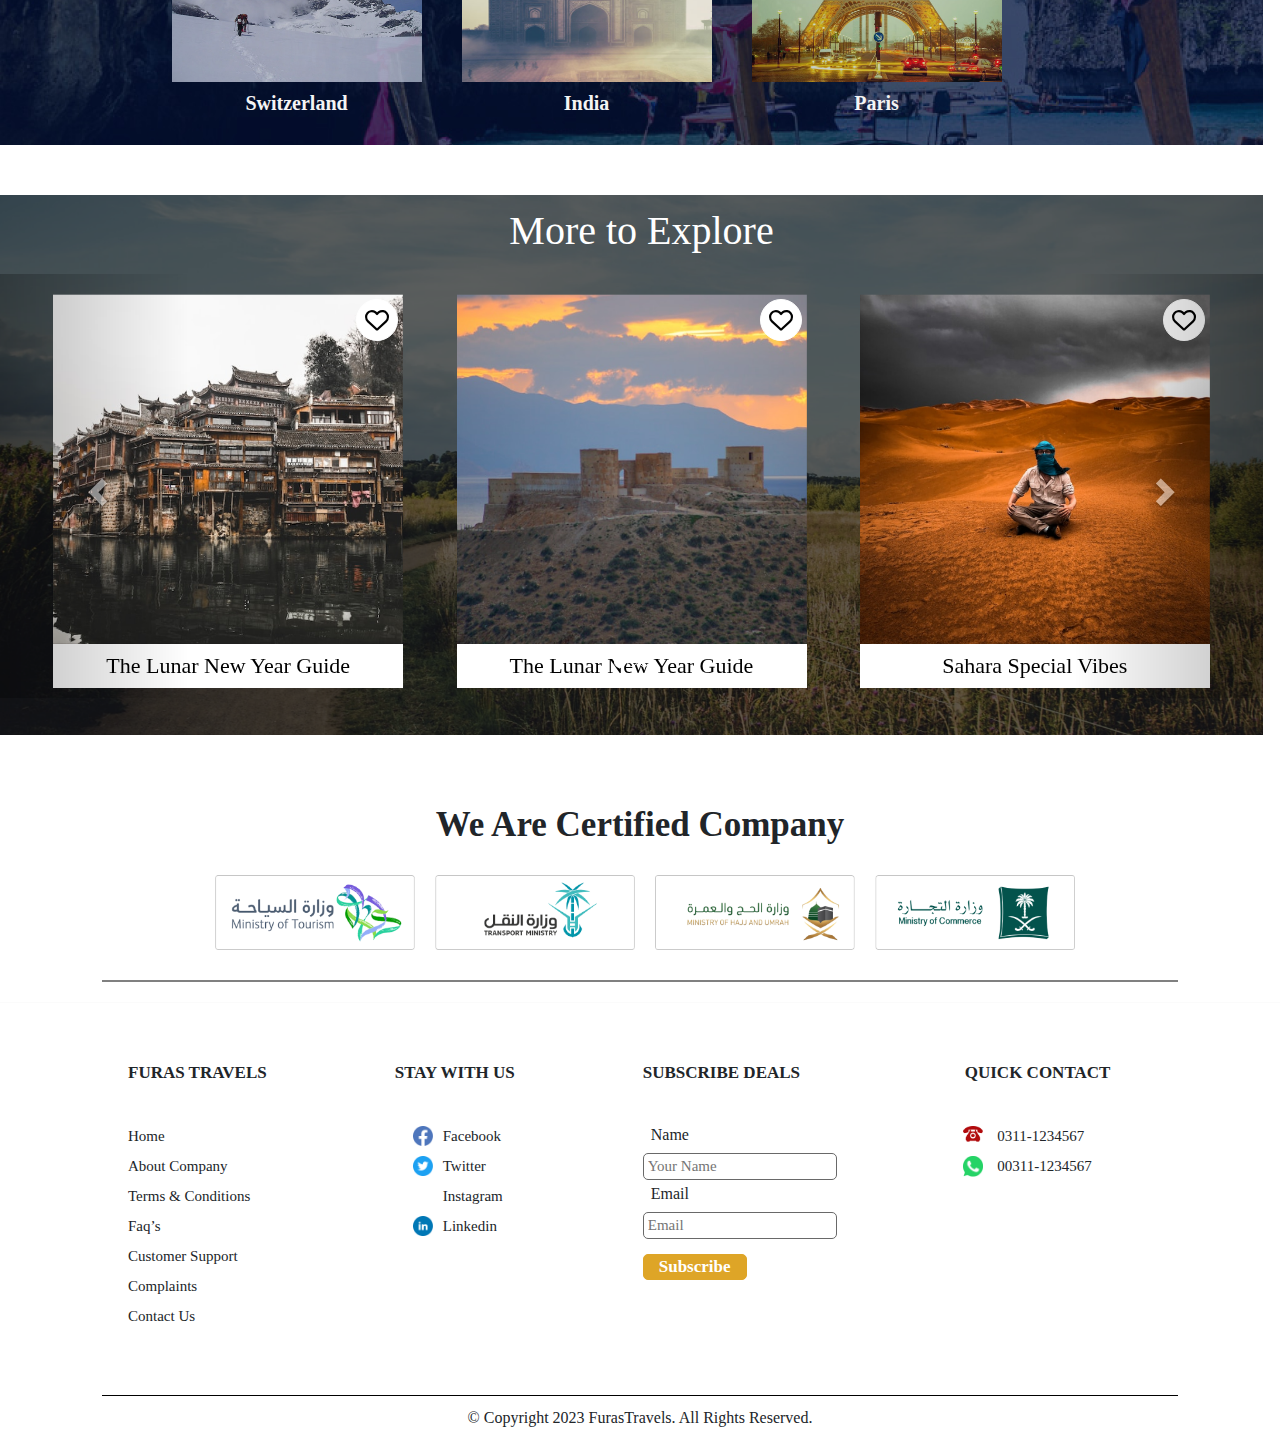
==== commit 3c468bd8: "create_page" ====
--- a/index.html
+++ b/index.html
@@ -5,101 +5,105 @@
     <meta charset="UTF-8">
     <meta name="viewport" content="width=device-width, initial-scale=1.0">
     <title>Umrah Project</title>
+    <link rel="stylesheet" href="./bootstrap.min.css">
     <link rel="stylesheet" href="https://cdnjs.cloudflare.com/ajax/libs/font-awesome/6.4.2/css/all.min.css">
+
     <link rel="stylesheet" href="style.css">
+
+
+    <link rel="stylesheet" href="https://maxcdn.bootstrapcdn.com/bootstrap/3.4.1/css/bootstrap.min.css">
+    <script src="https://ajax.googleapis.com/ajax/libs/jquery/3.6.4/jquery.min.js"></script>
+    <script src="https://maxcdn.bootstrapcdn.com/bootstrap/3.4.1/js/bootstrap.min.js"></script>
 </head>
+
 
 <body>
     <!-- ########### Banner Start ############ -->
     <header class="header">
         <a href="#" class="logo"><img src="./images/logo-login-screen 1.png" alt=""></a>
         <form action="./login-page.html">
-            <div class="btn" >
+            <div class="btn">
                 <button type="click here">Sign in</button>
-                
             </div>
         </form>
-       
-
-          <select id="countrySelector">
-        <option value="">Select a Country</option>
-        <option value="US">United States</option>
-        <option value="CA">Canada</option>
-        <option value="PK">Pakistan</option>
-        <option value="CH">China</option>
-        <option value="IND">India</option>
-        <option value="SA">Saudi Arbia</option>
-        <option value="NEP">Nepal</option>
-        <option value="SRI">Serilanka</option>
-        <option value="AS">American Samoa</option>
-        <option value="AD">Andorra</option>
-        <option value="AO">Angola</option>
-        <option value="AI">Anguilla</option>
-        <option value="AQ">Antarctica</option>
-        <option value="AR">Argentina</option>
-        <option value="AM">Armenia</option>
-       
-
-        <!-- Add more countries as needed -->
-    </select>
-
-    <!-- Options Select (Initially Hidden) -->
+
+
+        <select id="countrySelector">
+            <option value="">Select a Country</option>
+            <option value="US">United States</option>
+            <option value="CA">Canada</option>
+            <option value="PK">Pakistan</option>
+            <option value="CH">China</option>
+            <option value="IND">India</option>
+            <option value="SA">Saudi Arbia</option>
+            <option value="NEP">Nepal</option>
+            <option value="SRI">Serilanka</option>
+            <option value="AS">American Samoa</option>
+            <option value="AD">Andorra</option>
+            <option value="AO">Angola</option>
+            <option value="AI">Anguilla</option>
+            <option value="AQ">Antarctica</option>
+            <option value="AR">Argentina</option>
+            <option value="AM">Armenia</option>
+        </select>
 
 
         <nav class="navbar">
+            <a href="about-us.html">Home</a>
+            <a href="#">Flights</a>
+            <a href="#">Umrah</a>
+            <a href="#">Hotels</a>
+            <a href="#">Tour</a>
+            <a href="#">Rent A Car</a>
+            <a href="about-company.html">About Us</a>
             <a href="#">Contact Us</a>
-            <a href="#">About Us</a>
-            <a href="#">Rent A Car</a>
-            <a href="#">Tour</a>
-            <a href="#">Hotels</a>
-            <a href="#">Umrah</a>
-            <a href="#">Flights</a>
-            <a href="#">Home</a>
         </nav>
-          
+
     </header>
-        <div class="search-bar">
-            <input type="radio" id="Round Trip" name="fav_language" value="Round Trip">
-            <label for="round trip">Round Trip</label>
-            <input type="radio" id="one-way" name="fav_language" value="One-Way">
-            <label for="one-way">One-Way</label><br>
-        </div>
-
-        <div class="form">
+    <div class="search-bar">
+        <input type="radio" id="Round Trip" name="fav_language" value="Round Trip">
+        <label for="round trip">Round Trip</label>
+        <input type="radio" id="one-way" name="fav_language" value="One-Way">
+        <label for="one-way">One-Way</label><br>
+    </div>
+
+    <div class="form">
         <form>
             <div class="islamabad">
-        <label for="Departure Airport">Departure Airport</label><br>
-        <input type="text" id="Departure Airport" name="Islamabad (ISB)" placeholder="Islamabad (ISB)...">
+                <label for="Departure Airport">Departure Airport</label><br>
+                <input type="text" id="Departure Airport" name="Islamabad (ISB)" placeholder="Islamabad (ISB)...">
+            </div>
+
+            <div class="arrival">
+                <label for="Arrival Airport">Arrival Airport</label><br>
+                <input type="text" id="Arrival Airport" name="Going To" placeholder="Going To...">
+            </div>
+
+            <div class="date">
+                <label for="Departure/Return">Departure/Return</label><br>
+                <input type="text" id="Departure/Return" name="Dates" placeholder="Dates...">
+            </div>
+
+            <div class="passenger">
+                <label for="Passenger">Passenger</label><br>
+                <input type="text" id="Passenger" name="ADT 1, CNN 0, INF 0" placeholder="ADT 1, CNN 0, INF 0">
+            </div>
+            <div class="search-icon">
+                <svg xmlns="http://www.w3.org/2000/svg" width="36" height="36" viewBox="0 0 36 36" fill="none">
+                    <g clip-path="url(#clip0_5_19)">
+                        <path
+                            d="M35.5796 33.3936L25.5676 23.2895C27.8364 20.4309 28.923 16.8116 28.6036 13.1763C28.2843 9.5411 26.5834 6.16651 23.8509 3.74696C21.1184 1.32741 17.5622 0.0469768 13.9141 0.169134C10.266 0.291291 6.80344 1.80675 4.23902 4.40366C1.67459 7.00058 0.20335 10.4814 0.12804 14.1298C0.0527302 17.7783 1.37908 21.3168 3.83416 24.0173C6.28924 26.7178 9.68628 28.3747 13.3263 28.6473C16.9662 28.9198 20.5722 27.7871 23.4023 25.4823L33.3489 35.5197C33.6303 35.8147 34.0171 35.9862 34.4247 35.9967C34.8323 36.0072 35.2274 35.8558 35.5236 35.5757C35.8188 35.2928 35.9904 34.9048 36.0008 34.4962C36.0113 34.0875 35.8599 33.6912 35.5796 33.3936ZM14.3543 25.6023C11.7478 25.6017 9.2221 24.6976 7.20758 23.0441C5.19306 21.3906 3.81431 19.09 3.30623 16.5341C2.79816 13.9783 3.19219 11.3254 4.42119 9.02748C5.6502 6.72952 7.63814 4.92866 10.0463 3.93172C12.4545 2.93478 15.134 2.80343 17.6282 3.56005C20.1224 4.31668 22.277 5.91446 23.725 8.08119C25.173 10.2479 25.8247 12.8495 25.5692 15.4428C25.3136 18.0361 24.1666 20.4605 22.3236 22.3031C21.2793 23.3524 20.0372 24.1842 18.6693 24.7505C17.3014 25.3167 15.8348 25.6063 14.3543 25.6023Z"
+                            fill="white" />
+                    </g>
+                    <defs>
+                        <clipPath id="clip0_5_19">
+                            <rect width="36" height="36" fill="white" />
+                        </clipPath>
+                    </defs>
+                </svg>
+            </div>
+        </form>
     </div>
-
-        <div class="arrival">
-        <label for="Arrival Airport">Arrival Airport</label><br>
-        <input type="text" id="Arrival Airport" name="Going To" placeholder="Going To...">
-    </div>
-
-        <div class="date">
-        <label for="Departure/Return">Departure/Return</label><br>
-        <input type="text" id="Departure/Return" name="Dates" placeholder="Dates...">
-    </div>
-
-    <div class="passenger">
-        <label for="Passenger">Passenger</label><br>
-        <input type="text" id="Passenger" name="ADT 1, CNN 0, INF 0" placeholder="ADT 1, CNN 0, INF 0">
-    </div>
-    <div class="search-icon">
-    <svg xmlns="http://www.w3.org/2000/svg" width="36" height="36" viewBox="0 0 36 36" fill="none">
-        <g clip-path="url(#clip0_5_19)">
-          <path d="M35.5796 33.3936L25.5676 23.2895C27.8364 20.4309 28.923 16.8116 28.6036 13.1763C28.2843 9.5411 26.5834 6.16651 23.8509 3.74696C21.1184 1.32741 17.5622 0.0469768 13.9141 0.169134C10.266 0.291291 6.80344 1.80675 4.23902 4.40366C1.67459 7.00058 0.20335 10.4814 0.12804 14.1298C0.0527302 17.7783 1.37908 21.3168 3.83416 24.0173C6.28924 26.7178 9.68628 28.3747 13.3263 28.6473C16.9662 28.9198 20.5722 27.7871 23.4023 25.4823L33.3489 35.5197C33.6303 35.8147 34.0171 35.9862 34.4247 35.9967C34.8323 36.0072 35.2274 35.8558 35.5236 35.5757C35.8188 35.2928 35.9904 34.9048 36.0008 34.4962C36.0113 34.0875 35.8599 33.6912 35.5796 33.3936ZM14.3543 25.6023C11.7478 25.6017 9.2221 24.6976 7.20758 23.0441C5.19306 21.3906 3.81431 19.09 3.30623 16.5341C2.79816 13.9783 3.19219 11.3254 4.42119 9.02748C5.6502 6.72952 7.63814 4.92866 10.0463 3.93172C12.4545 2.93478 15.134 2.80343 17.6282 3.56005C20.1224 4.31668 22.277 5.91446 23.725 8.08119C25.173 10.2479 25.8247 12.8495 25.5692 15.4428C25.3136 18.0361 24.1666 20.4605 22.3236 22.3031C21.2793 23.3524 20.0372 24.1842 18.6693 24.7505C17.3014 25.3167 15.8348 25.6063 14.3543 25.6023Z" fill="white"/>
-        </g>
-        <defs>
-          <clipPath id="clip0_5_19">
-            <rect width="36" height="36" fill="white"/>
-          </clipPath>
-        </defs>
-      </svg>
-    </div>
-    </form>
-</div>
 
     </section>
     <!-- ########### Banner End ############ -->
@@ -126,150 +130,231 @@
                 </div>
             </div>
         </div>
-        
-            </div>
+
+        </div>
         </div>
     </section>
-<!-- ########### Banner2 Start ############ -->
-
-<!-- ########### Services Start ############ -->
-<div class="services">
+    <!-- ########### Banner2 Start ############ -->
+
+    <!-- ########### Services Start ############ -->
+    <div class="services">
         <h1>Services We Offers</h1>
         <div class="main-flex">
-        <div class="images">
-            <div class="pic1">
-                <img src="./images/1.png" alt="">
-                <p>Hotels</p>
-            </div>
-            <div class="pic2">
-                <img src="./images/2.png" alt="">
-                <p>Tourism</p>
+            <div class="images">
+                <div class="pic1">
+                    <img src="./images/1.png" alt="">
+                    <p>Hotels</p>
+                </div>
+                <div class="pic2">
+                    <img src="./images/2.png" alt="">
+                    <p>Tourism</p>
+                </div>
+            </div>
+
+            <div class="second-div">
+                <img src="./images/3.png" alt="">
+                <p>Hajj & Umrah</p>
+            </div>
+            <div class="visa">
+                <div class="pic1">
+                    <img src="./images/4.png" alt="">
+                    <p>Visa</p>
+                </div>
+                <div class="pic5">
+                    <img src="./images/5.png" alt="">
+                    <p>Trnsport</p>
+                </div>
             </div>
         </div>
 
-        <div class="second-div">
-            <img src="./images/3.png" alt="">
-            <p>Hajj & Umrah</p>
-        </div>
-        <div class="visa">
-            <div class="pic1">
-                <img src="./images/4.png" alt="">
-                <p>Visa</p>
-            </div>
-            <div class="pic5">
-                <img src="./images/5.png" alt="">
-                <p>Trnsport</p>
-            </div>
-        </div>
-    </div>
-
-<!-- ########### Services End ############ -->
-
-<!-- ##################### Worldwide Packages ##################### -->
-
-<section id="packages">
-    <h1>Worldwide Packages</h1>
-    <div class="country">
-        <div class="world">
-        <img src="./images/Rectangle 21.png" alt="">
-        <p>Switzerland</p>
-    </div>
-    <div class="world">
-        <img src="./images/Rectangle 22.png" alt="">
-        <p>India</p>
-    </div>
-    <div class="world">
-        <img src="./images/Rectangle 23.png" alt="">
-        <p>Paris</p>
-    </div>
-</div>
-</section>
-
-
-<!-- @################## More to Explore Start ##################### -->
-<section id="explore">
-    <h1>More to Explore</h1>
-    <div class="slide">
-        <div class="slide1">
-            <img src="./images/Rectangle 12.png" alt="">
-            <p>The Lunar New Year Guide</p>
-        </div>
-        <div class="slide2">
-            <img src="./images/Rectangle 13.png" alt="">
-            <p>The Lunar New Year Guide</p>
-        </div>
-        <div class="slide3">
-            <img src="./images/Rectangle 14.png" alt="">
-            <p>Sahara Special Vibes</p>
-        </div>
-    </div>
-
-</section>
-<!-- ##################### END ############################## -->
-
-<!-- ########################### Certified Company Start ########################### -->
-
-<section class="company">
-    <div>
-        <h2>We Are Certified Company</h2>
-        <div class="footer">
-            <ul>
-                <li><img src="./images/Rectangle 211.png" alt=""></li>
-                <li><img src="./images/Rectangle 213.png" alt=""></li>
-                <li><img src="./images/Rectangle 212.png" alt=""></li>
-        <li><img src="./images/Rectangle 214.png" alt=""></li>
-    </ul>
-    </div>
-    </div>
-
-    <hr>
-    <div class="furas-travel">
-    <div class="footer-data">
-        <h4>FURAS TRAVELS</h4>
-        <br>
-        <li>Home</li>
-        <li>About Company</li>
-        <li>Terms & Conditions</li>
-        <li>Faq’s</li>
-        <li>Customer Support</li>
-        <li>Complaints</li>
-        <li>Contact Us</li>
-    </div>
-
-    <div class="footer-data">
-        <h4>STAY WITH US</h4>
-        <br>
-        <ul>
-        <li><img src="./images/Group.png" alt=""></i>Facebook</li>
-        <li><img src="./images/Group (1).png" alt=""></i>Twitter</li>
-        <li><img src="./images/frame.png" alt=""></i>Instagram</li>
-        <li><img src="./images/Group (2).png" alt=""></i>Linkedin</li>
-    </ul>
-    </div>
-
-    <div class="footer-data">
-        <h4>SUBSCRIBE DEALS</h4>
-        <br>
-        <label for="Name">Name</label><br>
-        <input type="text" id="Name" name="Your Name"  placeholder="Your Name"><br>
-        <label for="Email">Email</label><br>
-        <input type="text" id="Email" name="Email" placeholder="Email">
-        <br>
-        <button type="button">Subscribe</button>
-    </div>
-
-    <div class="footer-data">
-        <h4>QUICK CONTACT</h4>
-        <br>
-        <li><img src="./images/Group 449.png" alt=""> 0311-1234567</li>
-        <li><img src="./images/Group 450.png" alt=""></i>00311-1234567</li>
-       
-    </div>
-</div>
-</section>
-<div class="copyright">© Copyright 2023 FurasTravels. All Rights Reserved.</div>
-<p></p>
-
+        <!-- ########### Services End ############ -->
+
+        <!-- ##################### Worldwide Packages ##################### -->
+
+        <section id="packages">
+            <h1>Worldwide Packages</h1>
+            <div class="country">
+                <div class="world">
+                    <img src="./images/Rectangle 21.png" alt="">
+                    <p>Switzerland</p>
+                </div>
+                <div class="world">
+                    <img src="./images/Rectangle 22.png" alt="">
+                    <p>India</p>
+                </div>
+                <div class="world">
+                    <img src="./images/Rectangle 23.png" alt="">
+                    <p>Paris</p>
+                </div>
+            </div>
+        </section>
+
+
+        <!-- @################## More to Explore Start ##################### -->
+        <section id="explore">
+            <h1>More to Explore</h1>
+            <div id="myCarousel" class="carousel slide" data-ride="carousel">
+                <!-- Indicators -->
+                <ol class="carousel-indicators">
+                    <li data-target="#myCarousel" data-slide-to="0" class="active"></li>
+                    <li data-target="#myCarousel" data-slide-to="1"></li>
+                    <li data-target="#myCarousel" data-slide-to="2"></li>
+                </ol>
+
+                <!-- Wrapper for slides -->
+                <div class="carousel-inner">
+                    <div class="item active">
+                        <div class="slide">
+                            <div class="slide1">
+                                <img src="./images/Rectangle 12.png" alt="">
+                                <i class="fa-regular fa-heart"></i>
+                                <p>The Lunar New Year Guide</p>
+                            </div>
+                            <div class="slide2">
+                                <img src="./images/Rectangle 13.png" alt="">
+                                <i class="fa-regular fa-heart"></i>
+                                <p>The Lunar New Year Guide</p>
+                            </div>
+                            <div class="slide3">
+                                <img src="./images/Rectangle 14.png" alt="">
+                                <i class="fa-regular fa-heart"></i>
+                                <p>Sahara Special Vibes</p>
+                            </div>
+                        </div>
+                    </div>
+
+                    <div class="item">
+                        <div class="slide">
+                            <div class="slide1">
+                                <img src="./images/Rectangle 12.png" alt="">
+                                <i class="fa-regular fa-heart"></i>
+                                <p>The Lunar New Year Guide</p>
+                            </div>
+                            <div class="slide2">
+                                <img src="./images/Rectangle 13.png" alt="">
+                                <i class="fa-regular fa-heart"></i>
+                                <p>The Lunar New Year Guide</p>
+                            </div>
+                            <div class="slide3">
+                                <img src="./images/Rectangle 14.png" alt="">
+                                <i class="fa-regular fa-heart"></i>
+                                <p>Sahara Special Vibes</p>
+                            </div>
+                        </div>
+                    </div>
+
+                    <div class="item">
+                        <div class="slide">
+                            <div class="slide1">
+                                <img src="./images/Rectangle 12.png" alt="">
+                                <i class="fa-regular fa-heart"></i>
+                                <p>The Lunar New Year Guide</p>
+                            </div>
+                            <div class="slide2">
+                                <img src="./images/Rectangle 13.png" alt="">
+                                <i class="fa-regular fa-heart"></i>
+                                <p>The Lunar New Year Guide</p>
+                            </div>
+                            <div class="slide3">
+                                <img src="./images/Rectangle 14.png" alt="">
+                                <i class="fa-regular fa-heart"></i>
+                                <p>Sahara Special Vibes</p>
+                            </div>
+                        </div>
+                    </div>
+                </div>
+
+                <!-- Left and right controls -->
+                <a class="left carousel-control" href="#myCarousel" data-slide="prev">
+                    <span class="glyphicon glyphicon-chevron-left"></span>
+                    <span class="sr-only">Previous</span>
+                </a>
+                <a class="right carousel-control" href="#myCarousel" data-slide="next">
+                    <span class="glyphicon glyphicon-chevron-right"></span>
+                    <span class="sr-only">Next</span>
+                </a>
+            </div>
+        </section>
+
+
+        <!-- ##################### END ############################## -->
+
+        <!-- ########################### Certified Company Start ########################### -->
+
+        <section class="company">
+            <div>
+                <h2>We Are Certified Company</h2>
+                <div class="footer">
+                    <ul>
+                        <li><img src="./images/Rectangle 211.png" alt=""></li>
+                        <li><img src="./images/Rectangle 213.png" alt=""></li>
+                        <li><img src="./images/Rectangle 212.png" alt=""></li>
+                        <li><img src="./images/Rectangle 214.png" alt=""></li>
+                    </ul>
+                </div>
+            </div>
+
+            <hr>
+            <div class="furas-travel">
+                <div class="footer-data">
+                    <h4>FURAS TRAVELS</h4>
+                    <br>
+                    <li>Home</li>
+                    <li>About Company</li>
+                    <li>Terms & Conditions</li>
+                    <li>Faq’s</li>
+                    <li>Customer Support</li>
+                    <li>Complaints</li>
+                    <li>Contact Us</li>
+                </div>
+
+                <div class="footer-data">
+                    <h4>STAY WITH US</h4>
+                    <br>
+                    <ul>
+                        <li><img src="./images/Group.png" alt=""></i>Facebook</li>
+                        <li><img src="./images/Group (1).png" alt=""></i>Twitter</li>
+                        <li><img src="./images/frame.png" alt=""></i>Instagram</li>
+                        <li><img src="./images/Group (2).png" alt=""></i>Linkedin</li>
+                    </ul>
+                </div>
+
+                <div class="footer-data">
+                    <h4>SUBSCRIBE DEALS</h4>
+                    <br>
+                    <label for="Name">Name</label><br>
+                    <input type="text" id="Name" name="Your Name" placeholder="Your Name"><br>
+                    <label for="Email">Email</label><br>
+                    <input type="text" id="Email" name="Email" placeholder="Email">
+                    <br>
+                    <div class="btn2">
+                    <button type="button">Subscribe</button>
+                </div>
+                </div>
+
+                <div class="footer-data">
+                    <h4>QUICK CONTACT</h4>
+                    <br>
+                    <li><img src="./images/Group 449.png" alt=""> 0311-1234567</li>
+                    <li><img src="./images/Group 450.png" alt=""></i>00311-1234567</li>
+
+                </div>
+            </div>
+        </section>
+        <div class="copyright">© Copyright 2023 FurasTravels. All Rights Reserved.</div>
+
+        <!-- <script src="path/to/jquery.min.js"></script>
+        <script src="path/to/bootstrap.min.js"></script> -->
+
+        <!-- <script src="https://cdn.jsdelivr.net/npm/bootstrap@5.0.2/dist/js/bootstrap.bundle.min.js" integrity="sha384-MrcW6ZMFYlzcLA8Nl+NtUVF0sA7MsXsP1UyJoMp4YLEuNSfAP+JcXn/tWtIaxVXM" crossorigin="anonymous"></script>
+        <script>
+            // Auto-slide the carousel every 3 seconds (3000 milliseconds)
+            $(document).ready(function(){
+                $('#carouselExample').carousel({
+                    interval: 3000 // Set the interval in milliseconds
+                });
+            });
+        </script> -->
 </body>
 
 </html>--- a/style.css
+++ b/style.css
@@ -11,7 +11,12 @@
     background-size: cover;
     background-position: center;
 }
-
+.navbar {
+    position: relative;
+    margin-top: 40px;
+    margin-bottom: 0px;
+    /* border: 1px solid transparent; */
+}
 .header {
     top: 0;
     left: 0;
@@ -39,10 +44,13 @@
     margin-left: 30px;
     float: right;
     margin-top: 40px;
-
-}
-
-.btn button {
+}
+
+.navbar a:hover {
+    color: rgb(202, 198, 198);
+}
+
+.btn button{
     float: right;
     position: absolute;
     margin-top: 1px;
@@ -58,18 +66,18 @@
     font-size: 12px;
     font-style: normal;
     font-weight: 700;
-
-}
-
-.btn:hover{
-    
+}
+
+.btn button:hover {
+    background: #DEA527;
+    color: black;
 }
 
 .search-bar {
     position: absolute;
     text-align: center;
-    top: 95%;
-    left: 92px;
+    top: 94%;
+    left: 105px;
     font-family: Montserrat;
     font-size: 12px;
     font-style: normal;
@@ -83,7 +91,7 @@
     display: flex;
     padding-left: 5%;
     padding-inline: 5px;
-    margin-top: 36%;
+    margin-top: 31%;
     justify-content: center;
     justify-content: space-evenly;
 
@@ -110,8 +118,8 @@
     border-radius: 3px;
     background: #DEA527;
     padding: 9px 9px 9px 9px;
-    top: 100.5%;
-    right: 10%;
+    top: 101%;
+    right: 11%;
 }
 
 svg:hover {
@@ -128,8 +136,9 @@
     height: 20px;
     width: auto;
     position: absolute;
-    margin-left: 80%;
-    margin-top: 3px;
+    margin-left: 78%;
+    margin-top: 15px;
+    cursor: pointer;
 }
 
 
@@ -174,7 +183,7 @@
     margin-left: 4rem;
     font-size: 16px;
     color: white;
-    margin-top: 14%;
+    margin-top: 13%;
     font-weight: 500;
 }
 
@@ -404,7 +413,7 @@
     background: url(./images/Rectangle\ 11.png) no-repeat;
     background-size: cover;
     width: 1263px;
-    height: 510px;
+    height: 540px;
     margin-top: 50px;
     justify-content: space-between;
     align-items: center;
@@ -456,6 +465,44 @@
 .slide3 img {
     width: 350px;
     height: 350px;
+}
+
+.slide1 {
+    position: relative;
+    width: 350px;
+}
+.slide2 {
+    position: relative;
+    width: 350px;
+}
+.slide3 {
+    position: relative;
+    width: 350px;
+}
+
+.image-container {
+    position: relative;
+}
+
+.fa-regular {
+    position: absolute;
+    top: 5px;
+    /* Adjust the top position as needed */
+    right: 5px;
+    /* Adjust the right position as needed */
+    font-size: 24px;
+    /* Adjust the font size as needed */
+    color: black;
+    /* Adjust the color as needed */
+    border: 1px solid #FFF;
+    border-radius: 100px;
+    background: #FFF;
+    padding: 8px;
+}
+
+.fa-regular:hover {
+    color: red;
+    cursor: pointer;
 }
 
 /* #################### END ################ */
@@ -489,19 +536,21 @@
     justify-content: center;
     padding-left: 10px;
     margin: 10px 0;
-    /* border-bottom: 1px solid gray; */
-}
-
-hr {
-    /* width: 940px; */
+    border-bottom: 2px solid gray;
+    margin-right: 8%;
+    margin-left: 8%;
+}
+
+/* hr {
+    width: 940px;
     height: 2px;
     background: #808080;
     align-items: center;
     margin-right: 8%;
-    margin-left: 8%; 
-   
-
-}
+    margin-left: 8%;
+
+
+} */
 
 .furas-travel {
     display: flex;
@@ -556,13 +605,19 @@
 }
 
 .footer-data input {
-    border-radius: 7px;
+    border-radius: 5px;
     border: 1px solid #696969;
-    padding: 5px 15px;
-
-}
-
-button {
+    color: #696969;
+    font-family: Montserrat;
+    font-size: 15px;
+    font-style: normal;
+    font-weight: 400;
+    line-height: normal;
+    padding: 4px;
+
+}
+
+.btn2 button {
     margin-top: 15px;
     border: 1px solid #DEA527;
     border-radius: 5px;
@@ -576,11 +631,11 @@
     line-height: normal;
 }
 
-.footer-data img{
+.footer-data img {
     width: 20px;
     float: left;
     padding-top: 5px;
-    margin-left: 16px;
+    margin-left: -2px;
     position: relative;
     margin-right: 10%;
 }
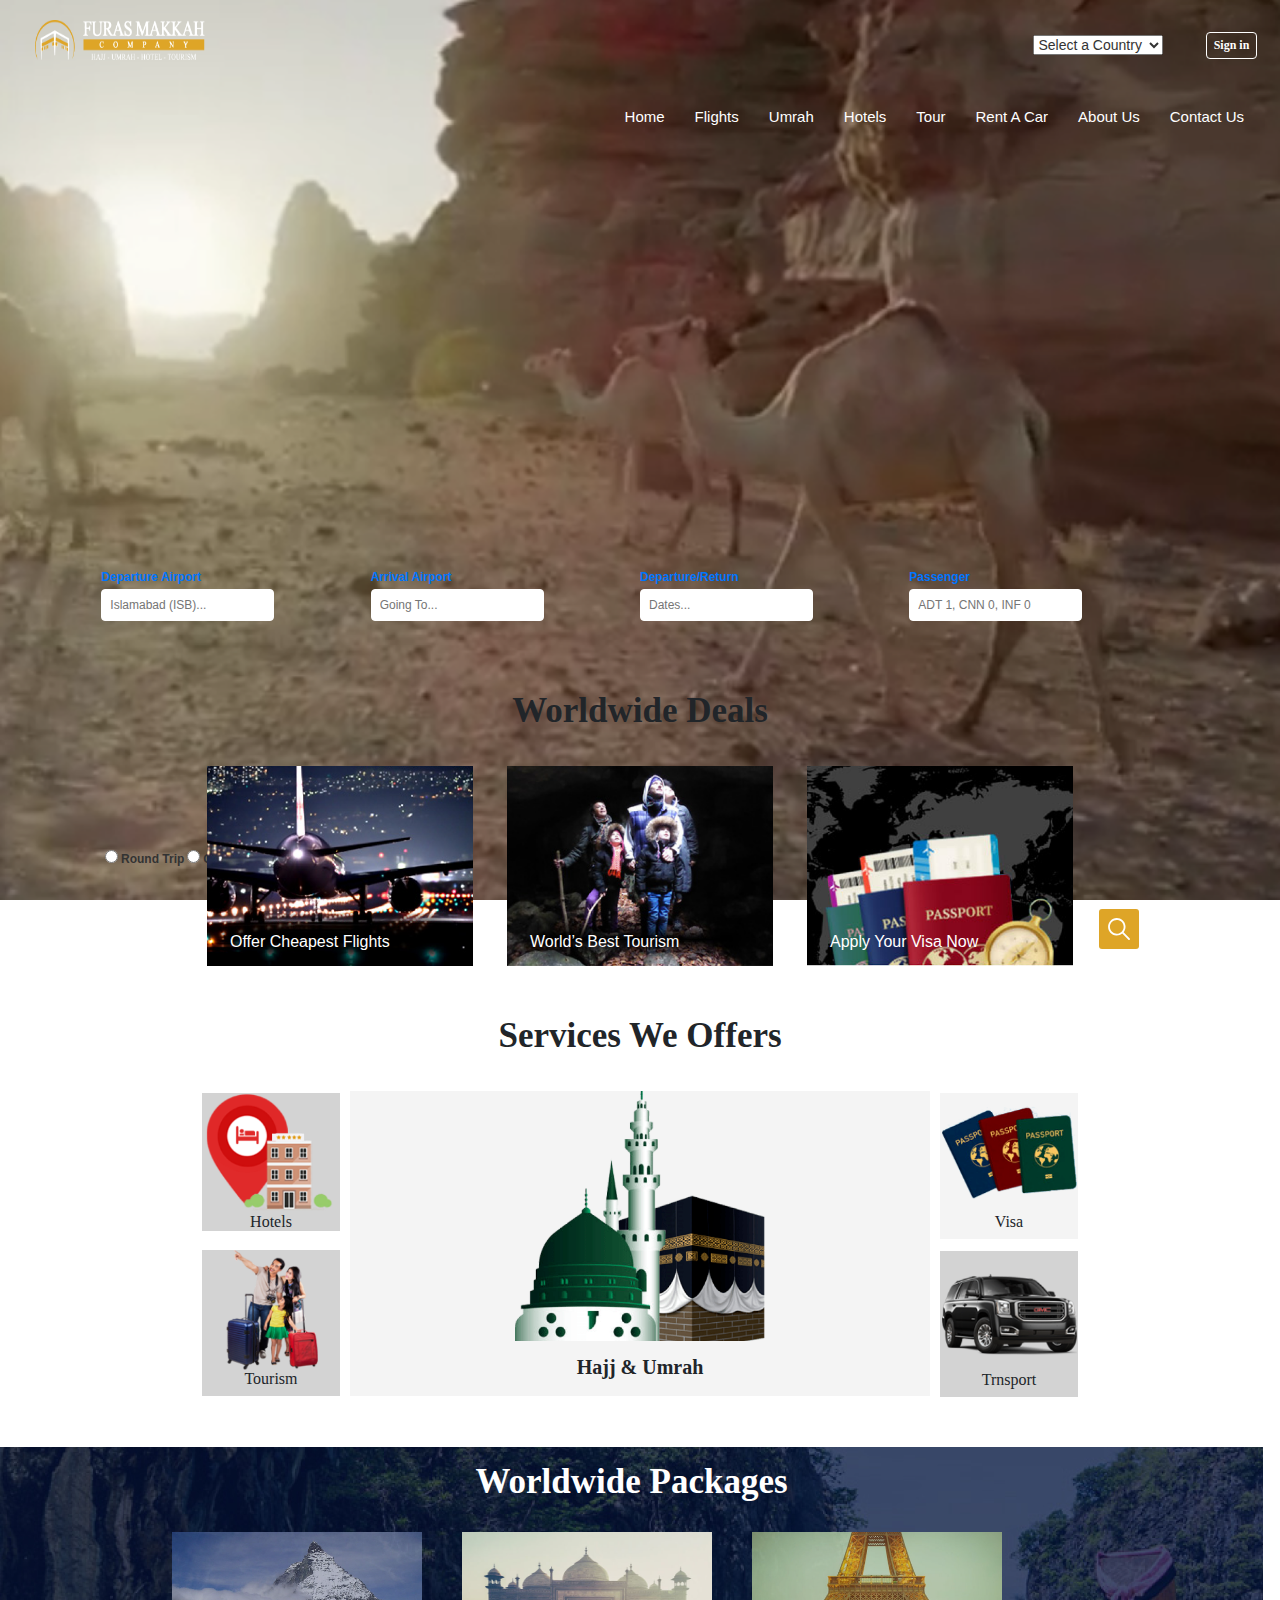
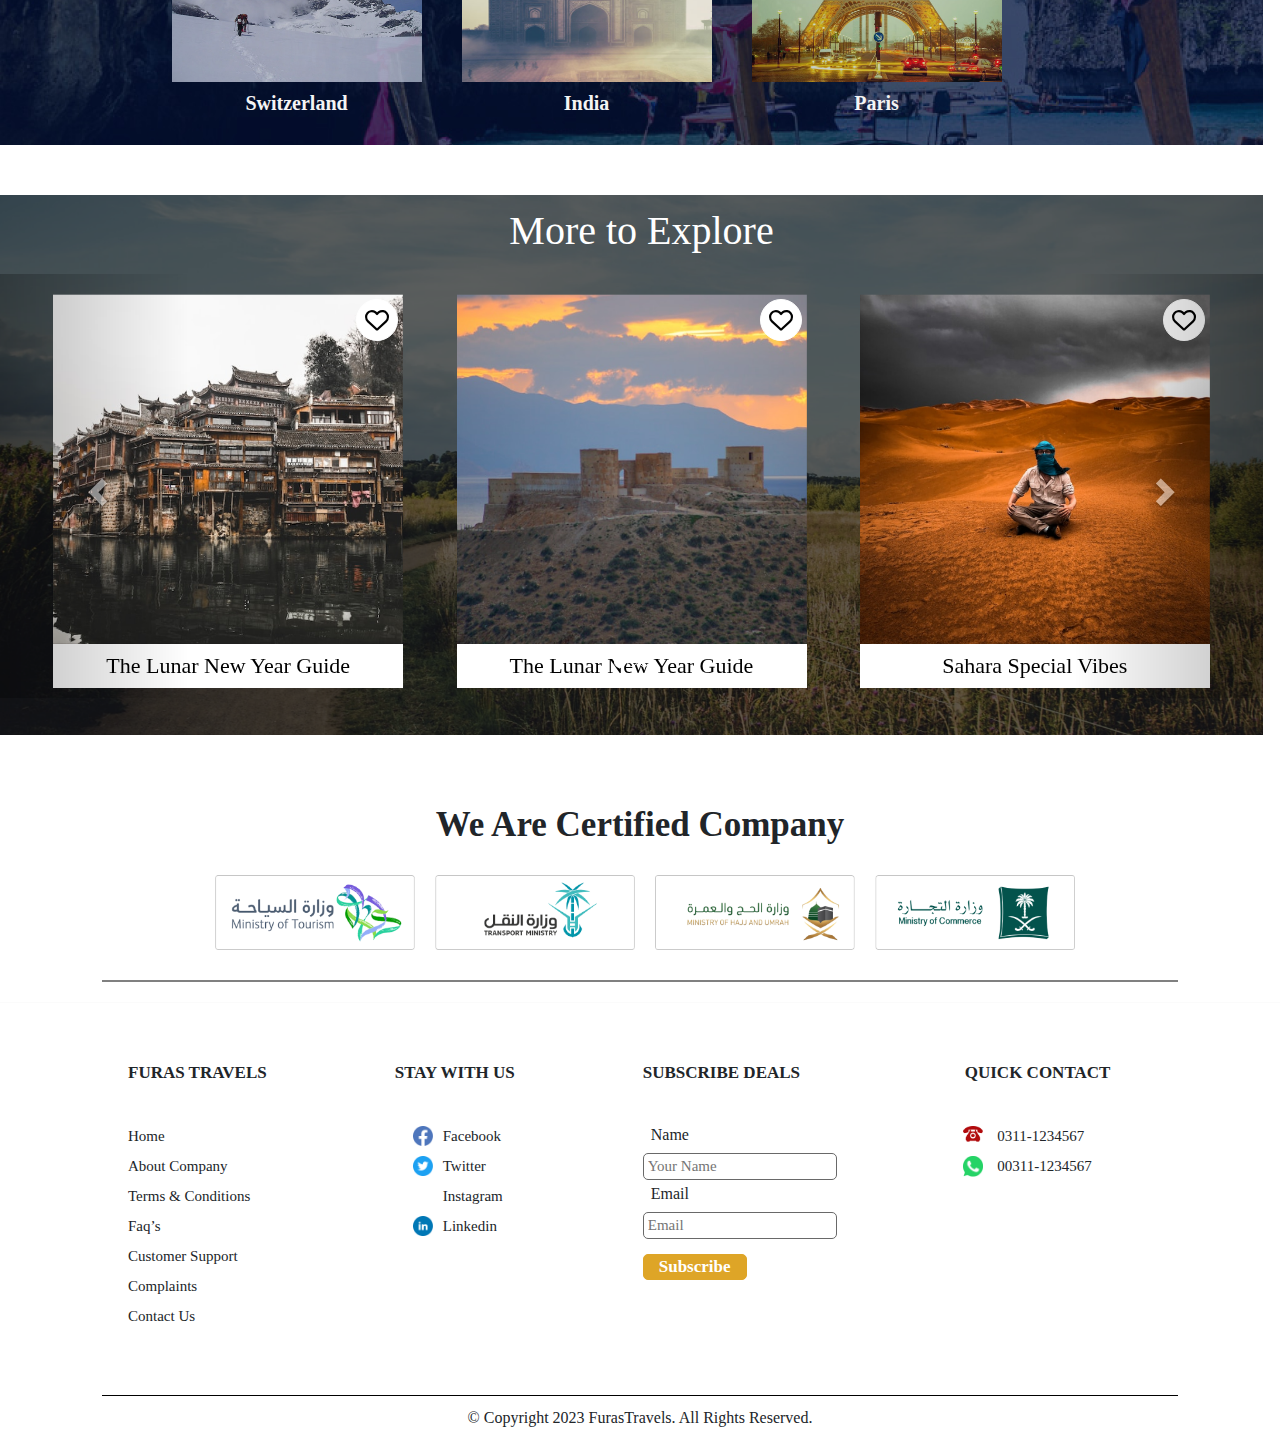
==== commit 486ac334: "create_pages" ====
--- a/index.html
+++ b/index.html
@@ -20,7 +20,7 @@
 <body>
     <!-- ########### Banner Start ############ -->
     <header class="header">
-        <a href="#" class="logo"><img src="./images/logo-login-screen 1.png" alt=""></a>
+        <a href="#" class="logo"><img src="./images/about-us/Group 1 logo.png" alt=""></a>
         <form action="./login-page.html">
             <div class="btn">
                 <button type="click here">Sign in</button>
--- a/style.css
+++ b/style.css
@@ -29,8 +29,8 @@
 }
 
 .logo img {
-    height: 70px;
-    width: 100px;
+    height: 40px;
+    width: 170px;
 
 
 }
@@ -54,7 +54,7 @@
     float: right;
     position: absolute;
     margin-top: 1px;
-    margin-left: 65%;
+    margin-left: 63%;
     margin-right: 5px;
     background: none;
     border: 1px solid white;
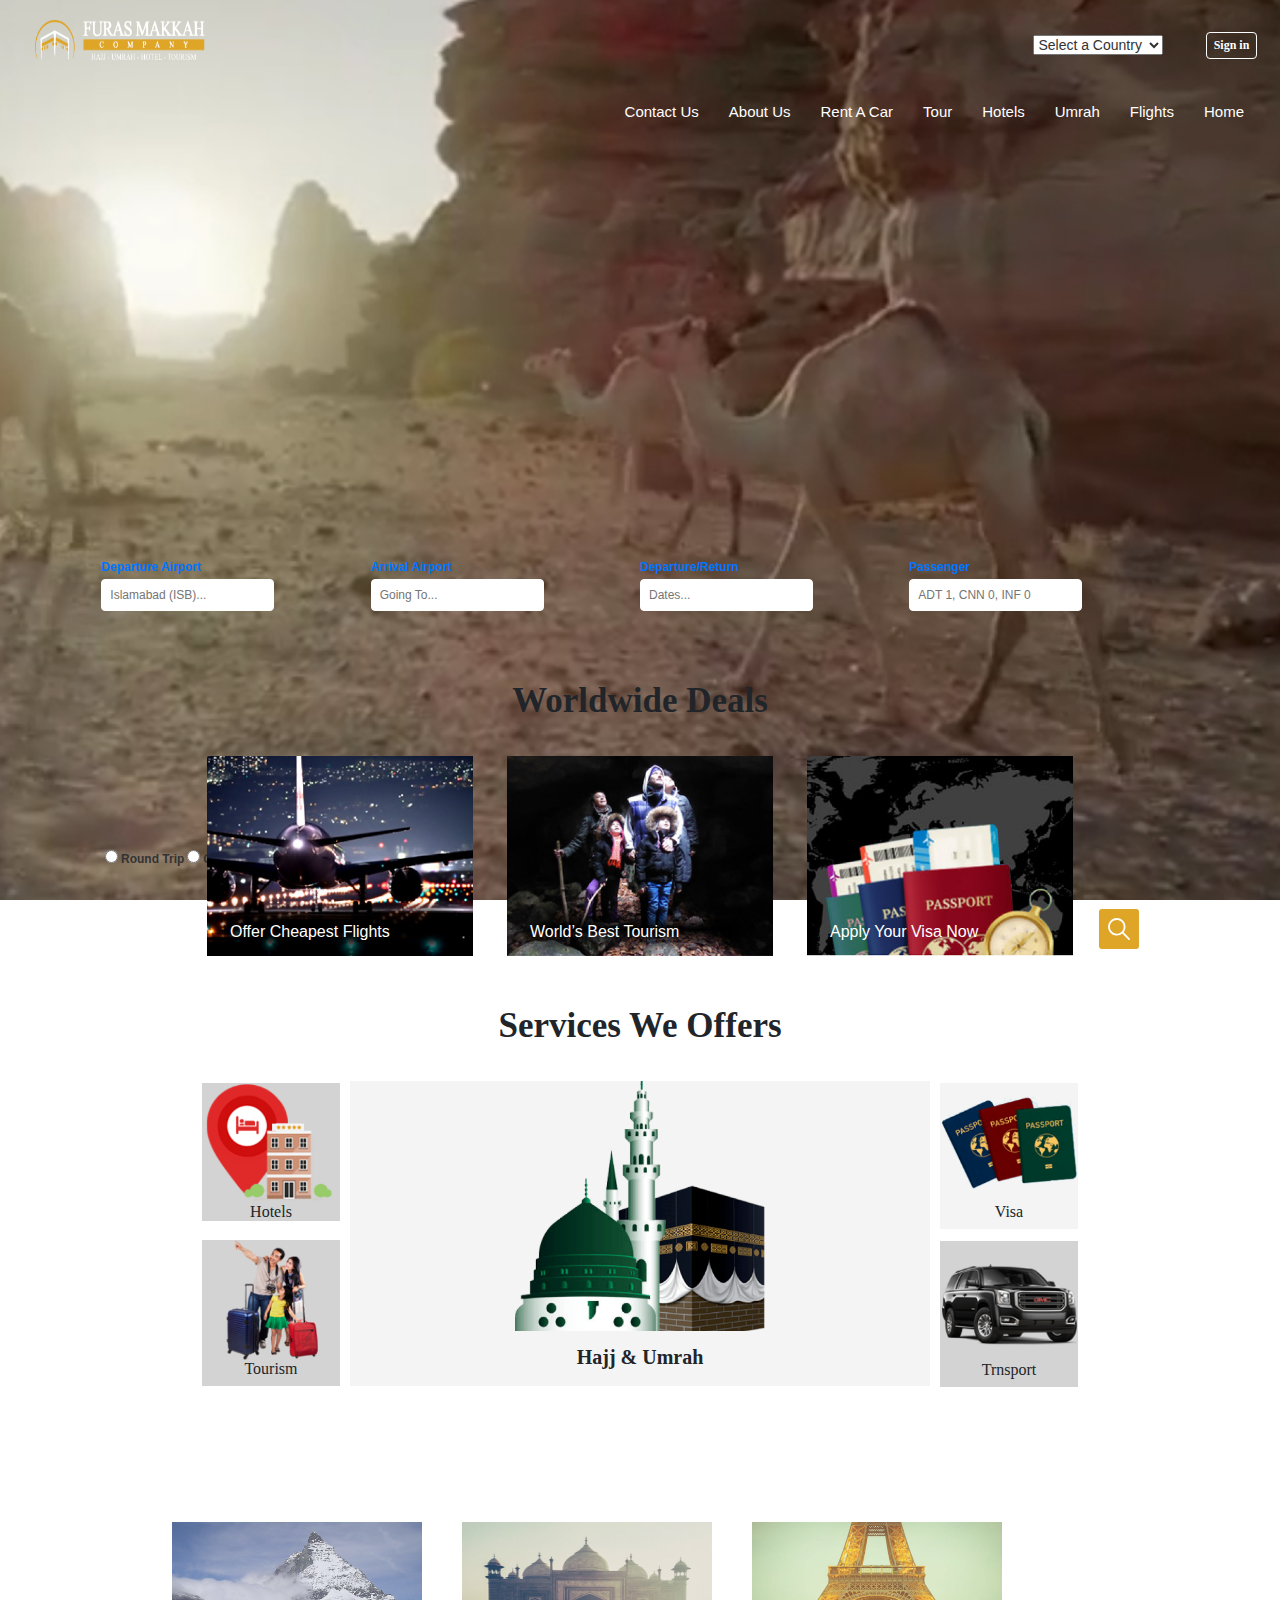
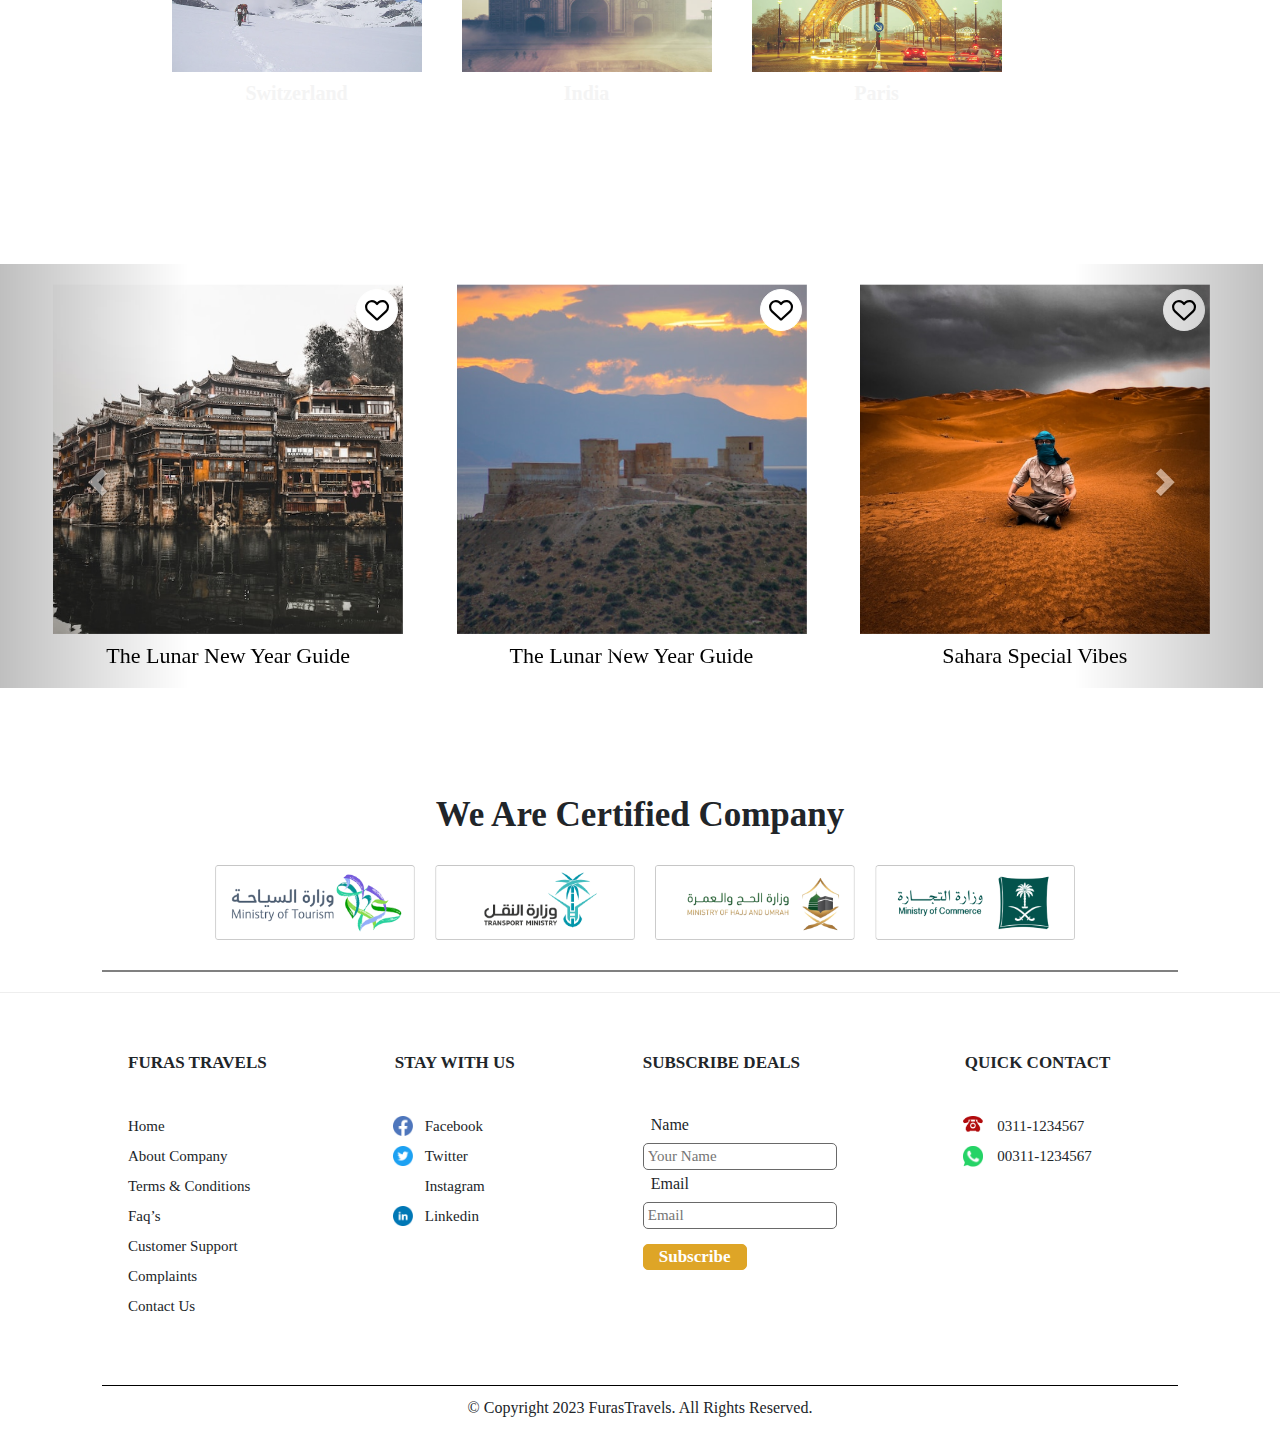
==== commit e207d38e: "all changes" ====
--- a/index.html
+++ b/index.html
@@ -5,22 +5,19 @@
     <meta charset="UTF-8">
     <meta name="viewport" content="width=device-width, initial-scale=1.0">
     <title>Umrah Project</title>
-    <link rel="stylesheet" href="./bootstrap.min.css">
+    <!-- <link rel="stylesheet" href="./assets/css/bootstrap.min.css"> -->
+    <link rel="stylesheet" href="./assets/css/style.css">
     <link rel="stylesheet" href="https://cdnjs.cloudflare.com/ajax/libs/font-awesome/6.4.2/css/all.min.css">
-
-    <link rel="stylesheet" href="style.css">
-
-
     <link rel="stylesheet" href="https://maxcdn.bootstrapcdn.com/bootstrap/3.4.1/css/bootstrap.min.css">
-    <script src="https://ajax.googleapis.com/ajax/libs/jquery/3.6.4/jquery.min.js"></script>
-    <script src="https://maxcdn.bootstrapcdn.com/bootstrap/3.4.1/js/bootstrap.min.js"></script>
+    <!-- <script src="https://ajax.googleapis.com/ajax/libs/jquery/3.6.4/jquery.min.js"></script> -->
+    <!-- <script src="https://maxcdn.bootstrapcdn.com/bootstrap/3.4.1/js/bootstrap.min.js"></script> -->
 </head>
 
 
 <body>
     <!-- ########### Banner Start ############ -->
     <header class="header">
-        <a href="#" class="logo"><img src="./images/about-us/Group 1 logo.png" alt=""></a>
+        <a href="#" class="logo"><img src="./assets/images/about-us/Group 1 logo.png" alt=""></a>
         <form action="./login-page.html">
             <div class="btn">
                 <button type="click here">Sign in</button>
@@ -49,13 +46,13 @@
 
 
         <nav class="navbar">
-            <a href="about-us.html">Home</a>
-            <a href="#">Flights</a>
+            <a href="#">Home</a>
+            <a href="airline-detail.html">Flights</a>
             <a href="#">Umrah</a>
             <a href="#">Hotels</a>
             <a href="#">Tour</a>
-            <a href="#">Rent A Car</a>
-            <a href="about-company.html">About Us</a>
+            <a href="airoplan-transport.html">Rent A Car</a>
+            <a href="about-us.html">About Us</a>
             <a href="#">Contact Us</a>
         </nav>
 
@@ -115,17 +112,17 @@
             <h1>Worldwide Deals</h1>
             <div class="roww">
                 <div class="desc">
-                    <img src="./images/Rectangle 8.png" alt="">
+                    <img src="./assets/images/Rectangle 8.png" alt="">
                     <h4>Offer Cheapest Flights</h4>
                 </div>
 
                 <div class="desc">
-                    <img src="./images/Rectangle 10.png" alt="">
+                    <img src="./assets/images/Rectangle 10.png" alt="">
                     <h4>World’s Best Tourism</h4>
                 </div>
 
                 <div class="desc">
-                    <img src="./images/Rectangle 9.png" alt="">
+                    <img src="./assets/images/Rectangle 9.png" alt="">
                     <h4>Apply Your Visa Now</h4>
                 </div>
             </div>
@@ -142,26 +139,26 @@
         <div class="main-flex">
             <div class="images">
                 <div class="pic1">
-                    <img src="./images/1.png" alt="">
+                    <img src="./assets/images/1.png" alt="">
                     <p>Hotels</p>
                 </div>
                 <div class="pic2">
-                    <img src="./images/2.png" alt="">
+                    <img src="./assets/images/2.png" alt="">
                     <p>Tourism</p>
                 </div>
             </div>
 
             <div class="second-div">
-                <img src="./images/3.png" alt="">
+                <img src="./assets/images/3.png" alt="">
                 <p>Hajj & Umrah</p>
             </div>
             <div class="visa">
                 <div class="pic1">
-                    <img src="./images/4.png" alt="">
+                    <img src="./assets/images/4.png" alt="">
                     <p>Visa</p>
                 </div>
                 <div class="pic5">
-                    <img src="./images/5.png" alt="">
+                    <img src="./assets/images/5.png" alt="">
                     <p>Trnsport</p>
                 </div>
             </div>
@@ -175,15 +172,15 @@
             <h1>Worldwide Packages</h1>
             <div class="country">
                 <div class="world">
-                    <img src="./images/Rectangle 21.png" alt="">
+                    <img src="./assets/images/Rectangle 21.png" alt="">
                     <p>Switzerland</p>
                 </div>
                 <div class="world">
-                    <img src="./images/Rectangle 22.png" alt="">
+                    <img src="./assets/images/Rectangle 22.png" alt="">
                     <p>India</p>
                 </div>
                 <div class="world">
-                    <img src="./images/Rectangle 23.png" alt="">
+                    <img src="./assets/images/Rectangle 23.png" alt="">
                     <p>Paris</p>
                 </div>
             </div>
@@ -206,17 +203,17 @@
                     <div class="item active">
                         <div class="slide">
                             <div class="slide1">
-                                <img src="./images/Rectangle 12.png" alt="">
+                                <img src="./assets/images/Rectangle 12.png" alt="">
                                 <i class="fa-regular fa-heart"></i>
                                 <p>The Lunar New Year Guide</p>
                             </div>
                             <div class="slide2">
-                                <img src="./images/Rectangle 13.png" alt="">
+                                <img src="./assets/images/Rectangle 13.png" alt="">
                                 <i class="fa-regular fa-heart"></i>
                                 <p>The Lunar New Year Guide</p>
                             </div>
                             <div class="slide3">
-                                <img src="./images/Rectangle 14.png" alt="">
+                                <img src="./assets/images/Rectangle 14.png" alt="">
                                 <i class="fa-regular fa-heart"></i>
                                 <p>Sahara Special Vibes</p>
                             </div>
@@ -226,17 +223,17 @@
                     <div class="item">
                         <div class="slide">
                             <div class="slide1">
-                                <img src="./images/Rectangle 12.png" alt="">
+                                <img src="./assets/images/Rectangle 12.png" alt="">
                                 <i class="fa-regular fa-heart"></i>
                                 <p>The Lunar New Year Guide</p>
                             </div>
                             <div class="slide2">
-                                <img src="./images/Rectangle 13.png" alt="">
+                                <img src="./assets/images/Rectangle 13.png" alt="">
                                 <i class="fa-regular fa-heart"></i>
                                 <p>The Lunar New Year Guide</p>
                             </div>
                             <div class="slide3">
-                                <img src="./images/Rectangle 14.png" alt="">
+                                <img src="./assets/images/Rectangle 14.png" alt="">
                                 <i class="fa-regular fa-heart"></i>
                                 <p>Sahara Special Vibes</p>
                             </div>
@@ -246,17 +243,17 @@
                     <div class="item">
                         <div class="slide">
                             <div class="slide1">
-                                <img src="./images/Rectangle 12.png" alt="">
+                                <img src="./assets/images/Rectangle 12.png" alt="">
                                 <i class="fa-regular fa-heart"></i>
                                 <p>The Lunar New Year Guide</p>
                             </div>
                             <div class="slide2">
-                                <img src="./images/Rectangle 13.png" alt="">
+                                <img src="./assets/images/Rectangle 13.png" alt="">
                                 <i class="fa-regular fa-heart"></i>
                                 <p>The Lunar New Year Guide</p>
                             </div>
                             <div class="slide3">
-                                <img src="./images/Rectangle 14.png" alt="">
+                                <img src="./assets/images/Rectangle 14.png" alt="">
                                 <i class="fa-regular fa-heart"></i>
                                 <p>Sahara Special Vibes</p>
                             </div>
@@ -286,10 +283,10 @@
                 <h2>We Are Certified Company</h2>
                 <div class="footer">
                     <ul>
-                        <li><img src="./images/Rectangle 211.png" alt=""></li>
-                        <li><img src="./images/Rectangle 213.png" alt=""></li>
-                        <li><img src="./images/Rectangle 212.png" alt=""></li>
-                        <li><img src="./images/Rectangle 214.png" alt=""></li>
+                        <li><img src="./assets/images/Rectangle 211.png" alt=""></li>
+                        <li><img src="./assets/images/Rectangle 213.png" alt=""></li>
+                        <li><img src="./assets/images/Rectangle 212.png" alt=""></li>
+                        <li><img src="./assets/images/Rectangle 214.png" alt=""></li>
                     </ul>
                 </div>
             </div>
@@ -312,10 +309,10 @@
                     <h4>STAY WITH US</h4>
                     <br>
                     <ul>
-                        <li><img src="./images/Group.png" alt=""></i>Facebook</li>
-                        <li><img src="./images/Group (1).png" alt=""></i>Twitter</li>
-                        <li><img src="./images/frame.png" alt=""></i>Instagram</li>
-                        <li><img src="./images/Group (2).png" alt=""></i>Linkedin</li>
+                        <li><img src="./assets/images/Group.png" alt=""></i>Facebook</li>
+                        <li><img src="./assets/images/Group (1).png" alt=""></i>Twitter</li>
+                        <li><img src="./assets/images/frame.png" alt=""></i>Instagram</li>
+                        <li><img src="./assets/images/Group (2).png" alt=""></i>Linkedin</li>
                     </ul>
                 </div>
 
@@ -335,8 +332,8 @@
                 <div class="footer-data">
                     <h4>QUICK CONTACT</h4>
                     <br>
-                    <li><img src="./images/Group 449.png" alt=""> 0311-1234567</li>
-                    <li><img src="./images/Group 450.png" alt=""></i>00311-1234567</li>
+                    <li><img src="./assets/images/Group 449.png" alt=""> 0311-1234567</li>
+                    <li><img src="./assets/images/Group 450.png" alt=""></i>00311-1234567</li>
 
                 </div>
             </div>
--- a/assets/css/style.css
+++ b/assets/css/style.css
@@ -0,0 +1,666 @@
+* {
+    margin: 0;
+    padding: 0;
+    box-sizing: border-box;
+    font-family: sans-serif;
+}
+
+body {
+    background: url(/assets/images/Rectangle\ 3.png) no-repeat;
+    height: 100vh;
+    background-size: cover;
+    background-position: center;
+}
+.navbar {
+    position: relative;
+    margin-top: 40px;
+    margin-bottom: 0px;
+    /* border: 1px solid transparent; */
+}
+.header {
+    top: 0;
+    left: 0;
+    width: 100%;
+    padding: 20px 35px;
+    display: flex;
+    justify-content: space-between;
+    /* align-items: center; */
+    z-index: 100;
+}
+
+.logo img {
+    height: 40px;
+    width: 170px;
+
+
+}
+
+.navbar a {
+
+    font-size: 15px;
+    color: #FFF;
+    font-weight: 500;
+    text-decoration: none;
+    margin-left: 30px;
+    float: right;
+    margin-top: 40px;
+}
+
+.navbar a:hover {
+    color: rgb(202, 198, 198);
+}
+
+.btn button{
+    float: right;
+    position: absolute;
+    margin-top: 1px;
+    margin-left: 63%;
+    margin-right: 5px;
+    background: none;
+    border: 1px solid white;
+    color: #FFF;
+    padding: 4px 7px;
+    border-radius: 4px;
+    cursor: pointer;
+    font-family: Montserrat;
+    font-size: 12px;
+    font-style: normal;
+    font-weight: 700;
+}
+
+.btn button:hover {
+    background: #DEA527;
+    color: black;
+}
+
+.search-bar {
+    position: absolute;
+    text-align: center;
+    top: 94%;
+    left: 105px;
+    font-family: Montserrat;
+    font-size: 12px;
+    font-style: normal;
+    font-weight: 500;
+    line-height: normal;
+
+}
+
+
+.form form {
+    display: flex;
+    padding-left: 5%;
+    padding-inline: 5px;
+    margin-top: 31%;
+    justify-content: center;
+    justify-content: space-evenly;
+
+    color: #0075FF;
+    font-family: Montserrat;
+    font-size: 12px;
+    font-style: normal;
+    font-weight: 500;
+    line-height: normal;
+
+}
+
+.form input {
+    border: 1px solid #fff;
+    padding: 8px 8px;
+    border-radius: 4px;
+}
+
+.search-icon svg {
+    position: absolute;
+    cursor: pointer;
+    width: 40px;
+    height: 40px;
+    border-radius: 3px;
+    background: #DEA527;
+    padding: 9px 9px 9px 9px;
+    top: 101%;
+    right: 11%;
+}
+
+svg:hover {
+    border: 2px solid #fff;
+}
+
+.islamabad {
+
+    flex-shrink: 0;
+    padding: auto;
+}
+
+#countrySelector {
+    height: 20px;
+    width: auto;
+    position: absolute;
+    margin-left: 78%;
+    margin-top: 15px;
+    cursor: pointer;
+}
+
+
+
+/* ########## Banner 2 Styling ############### */
+
+.content h1 {
+    text-align: center;
+    color: #212529;
+    font-family: Montserrat;
+    font-size: 35px;
+    font-style: normal;
+    font-weight: 600;
+    line-height: normal;
+}
+
+#banner2 {
+    position: relative;
+    text-align: center;
+    margin-top: 70px;
+    margin-bottom: 50px;
+    font-size: 26px;
+}
+
+.roww {
+    text-align: center;
+    display: flex;
+    /* justify-content: space-evenly; */
+    justify-content: center;
+
+}
+
+.desc {
+    display: flex;
+    /* margin-top: 10px; */
+    margin-top: 25px;
+    width: 300px;
+    height: 200px;
+}
+
+.desc h4 {
+    position: absolute;
+    margin-left: 4rem;
+    font-size: 16px;
+    color: white;
+    margin-top: 13%;
+    font-weight: 500;
+}
+
+/* ########## Banner 2 Styling  END ############### */
+
+/* <!-- ########### Services Start ############ --> */
+
+.services h1 {
+    text-align: center;
+    color: #212529;
+    font-family: Montserrat;
+    font-size: 35px;
+    font-style: normal;
+    font-weight: 600;
+    line-height: normal;
+}
+
+.images {
+    /* display: flex; */
+    flex-direction: column;
+    margin-left: 10%;
+    margin-top: 5px;
+    width: 148px;
+
+}
+
+.visa {
+    /* display: flex; */
+    flex-direction: column;
+    margin-right: 10%;
+    margin-top: 8px;
+
+    width: 148px;
+}
+
+.visa .pic1 {
+    background: #F4F4F4;
+    margin-left: 10px;
+    margin-top: 19px;
+}
+
+.visa .pic1 p {
+    text-align: center;
+    color: #212529;
+    font-family: Montserrat;
+    font-size: 16px;
+    font-style: normal;
+    font-weight: 500;
+    line-height: normal;
+    padding-bottom: 8px;
+}
+
+.visa .pic2 p {
+    text-align: center;
+}
+
+
+.images .pic1 {
+    background: url(<path-to-image>), lightgray 50% / cover no-repeat;
+    margin-top: 22px;
+    margin-right: 10px;
+}
+
+.images .pic1 p {
+    text-align: center;
+    color: #212529;
+    font-family: Montserrat;
+    font-size: 16px;
+    font-style: normal;
+    font-weight: 500;
+    line-height: normal;
+    /* padding-bottom: 8px; */
+}
+
+.pic1 img {
+    justify-content: center;
+    width: 135px;
+    height: 120px;
+    /* margin-left: 20%; */
+
+}
+
+.pic2 {
+    background: url(<path-to-image>), lightgray 50% / cover no-repeat;
+    margin-top: 13%;
+    margin-right: 10px;
+}
+
+.pic5 {
+    background: url(<path-to-image>), lightgray 50% / cover no-repeat;
+    margin-top: 8%;
+    margin-left: 10px;
+}
+
+.pic5 img {
+    justify-content: center;
+    width: 135px;
+    height: 120px;
+}
+
+.pic5 p {
+    text-align: center;
+    padding-bottom: 5px;
+    color: #212529;
+    font-family: Montserrat;
+    font-size: 16px;
+    font-style: normal;
+    font-weight: 500;
+    line-height: normal;
+    padding-bottom: 8px;
+}
+
+.images .pic2 p {
+    text-align: center;
+    color: #212529;
+    font-family: Montserrat;
+    font-size: 16px;
+    font-style: normal;
+    font-weight: 500;
+    line-height: normal;
+    padding-bottom: 8px;
+}
+
+.pic2 img {
+    justify-content: center;
+    width: 135px;
+    height: 120px;
+    margin-top: 10%;
+}
+
+.main-flex {
+    display: flex;
+    justify-content: center;
+}
+
+.second-div {
+    background: #F4F4F4;
+    width: 580px;
+    height: 305px;
+    margin-top: 25px;
+}
+
+.second-div img {
+    width: 250px;
+    height: 250px;
+
+}
+
+.second-div p {
+    color: #212529;
+    font-family: Montserrat;
+    font-size: 20px;
+    font-style: normal;
+    font-weight: 700;
+    line-height: normal;
+    text-align: center;
+    padding-top: 15px;
+}
+
+/* <!-- ########### Services End ############ --> */
+
+
+
+#packages {
+    background: url(./images/package-world-wide-3\ 1.png);
+    color: #F4F4F4;
+    width: 1263px;
+    margin-top: 40px;
+}
+
+#packages h1 {
+    padding-top: 15px;
+    color: #FFF;
+    font-family: Montserrat;
+    font-size: 35px;
+    font-style: normal;
+    font-weight: 600;
+    line-height: normal;
+}
+
+.country {
+    display: flex;
+    align-items: center;
+    padding-left: 12%;
+}
+
+.world {
+    margin: 20px;
+
+}
+
+.world img {
+    width: 250px;
+    height: 150px;
+    justify-content: space-evenly;
+    justify-content: center;
+
+    transition: 1s;
+}
+
+.world img:hover {
+    cursor: pointer;
+    transform: scale(1.3);
+    z-index: 2;
+}
+
+img {
+    display: block;
+    margin: 0 auto;
+
+}
+
+.world p {
+    text-align: center;
+    font-family: Montserrat;
+    font-size: 20px;
+    font-style: normal;
+    font-weight: 600;
+    line-height: normal;
+    padding-top: 10px;
+    z-index: 5;
+}
+
+/* <!-- @################## More to Explore Start ##################### --> */
+
+#explore {
+    background: url(./images/Rectangle\ 11.png) no-repeat;
+    background-size: cover;
+    width: 1263px;
+    height: 540px;
+    margin-top: 50px;
+    justify-content: space-between;
+    align-items: center;
+}
+
+#explore h1 {
+    margin-left: 20px;
+    color: #FFF;
+    text-align: center;
+    font-family: Poppins;
+    font-size: 40px;
+    font-style: normal;
+    font-weight: 500;
+    line-height: normal;
+    padding-top: 12px;
+
+}
+
+.slide {
+    display: flex;
+    justify-content: space-evenly;
+    margin-top: 20PX;
+}
+
+.slide p {
+    color: #000;
+    text-align: center;
+    text-align: center;
+    font-family: Poppins;
+    font-size: 22px;
+    font-style: normal;
+    font-weight: 500;
+    line-height: normal;
+    border: 1px solid #FFF;
+    background: #FFF;
+    padding: 8px;
+}
+
+.slide1 img {
+    width: 350px;
+    height: 350px;
+}
+
+.slide2 img {
+    width: 350px;
+    height: 350px;
+}
+
+.slide3 img {
+    width: 350px;
+    height: 350px;
+}
+
+.slide1 {
+    position: relative;
+    width: 350px;
+}
+.slide2 {
+    position: relative;
+    width: 350px;
+}
+.slide3 {
+    position: relative;
+    width: 350px;
+}
+
+.image-container {
+    position: relative;
+}
+
+.fa-regular {
+    position: absolute;
+    top: 5px;
+    /* Adjust the top position as needed */
+    right: 5px;
+    /* Adjust the right position as needed */
+    font-size: 24px;
+    /* Adjust the font size as needed */
+    color: black;
+    /* Adjust the color as needed */
+    border: 1px solid #FFF;
+    border-radius: 100px;
+    background: #FFF;
+    padding: 8px;
+}
+
+.fa-regular:hover {
+    color: red;
+    cursor: pointer;
+}
+
+/* #################### END ################ */
+
+/* <!-- ############# Certified Company Start styling ################ --> */
+
+.company h2 {
+    text-align: center;
+    padding-top: 50px;
+    color: #212529;
+    font-family: Montserrat;
+    font-size: 35px;
+    font-style: normal;
+    font-weight: 600;
+    line-height: normal;
+}
+
+.footer img {
+    /* display: flex; */
+    justify-items: start;
+    width: 220px;
+    height: 75px;
+    margin-top: 20px;
+    margin-bottom: 30px;
+    padding: 0px 10px;
+}
+
+.footer ul {
+    display: flex;
+    list-style: none;
+    justify-content: center;
+    padding-left: 10px;
+    margin: 10px 0;
+    border-bottom: 2px solid gray;
+    margin-right: 8%;
+    margin-left: 8%;
+}
+
+/* hr {
+    width: 940px;
+    height: 2px;
+    background: #808080;
+    align-items: center;
+    margin-right: 8%;
+    margin-left: 8%;
+
+
+} */
+
+.furas-travel {
+    display: flex;
+
+}
+
+.footer-data {
+    margin-left: 10%;
+
+}
+
+.furas-travel h4 {
+    color: #212529;
+    font-family: Montserrat;
+    font-size: 17px;
+    font-style: normal;
+    font-weight: 600;
+    line-height: normal;
+    padding-top: 30px;
+}
+
+.furas-travel li {
+    color: #212529;
+    font-family: Montserrat;
+    font-size: 15px;
+    font-style: none;
+    font-weight: 400;
+    line-height: 30px;
+    list-style: none;
+}
+
+.footer-data {
+    color: #212529;
+    font-family: Montserrat;
+    font-size: 25px;
+    font-style: normal;
+    font-weight: 400;
+    line-height: normal;
+
+}
+
+.footer-data label {
+    color: #212529;
+    font-family: Montserrat;
+    font-size: 16px;
+    font-style: normal;
+    font-weight: 400;
+    line-height: normal;
+    margin-left: 8px;
+    position: absolute;
+    margin-top: 5px;
+}
+
+.footer-data input {
+    border-radius: 5px;
+    border: 1px solid #696969;
+    color: #696969;
+    font-family: Montserrat;
+    font-size: 15px;
+    font-style: normal;
+    font-weight: 400;
+    line-height: normal;
+    padding: 4px;
+
+}
+
+.btn2 button {
+    margin-top: 15px;
+    border: 1px solid #DEA527;
+    border-radius: 5px;
+    background: #DEA527;
+    padding: 2px 15px;
+    color: #FFF;
+    font-family: Montserrat;
+    font-size: 17px;
+    font-style: normal;
+    font-weight: 600;
+    line-height: normal;
+}
+
+.footer-data img {
+    width: 20px;
+    float: left;
+    padding-top: 5px;
+    margin-left: -2px;
+    position: relative;
+    margin-right: 10%;
+}
+
+
+.copyright {
+    text-align: center;
+    color: #212529;
+    font-family: Montserrat;
+    font-size: 16px;
+    font-style: normal;
+    font-weight: 400;
+    line-height: normal;
+    margin-top: 5%;
+    padding-bottom: 1%;
+    padding-top: 1%;
+    border-top: 1px solid #000;
+    margin-right: 8%;
+    margin-left: 8%;
+}
+
+
+
+/* git add .
+   git commit -m "main_page"
+   git push -u origin umair
+*/